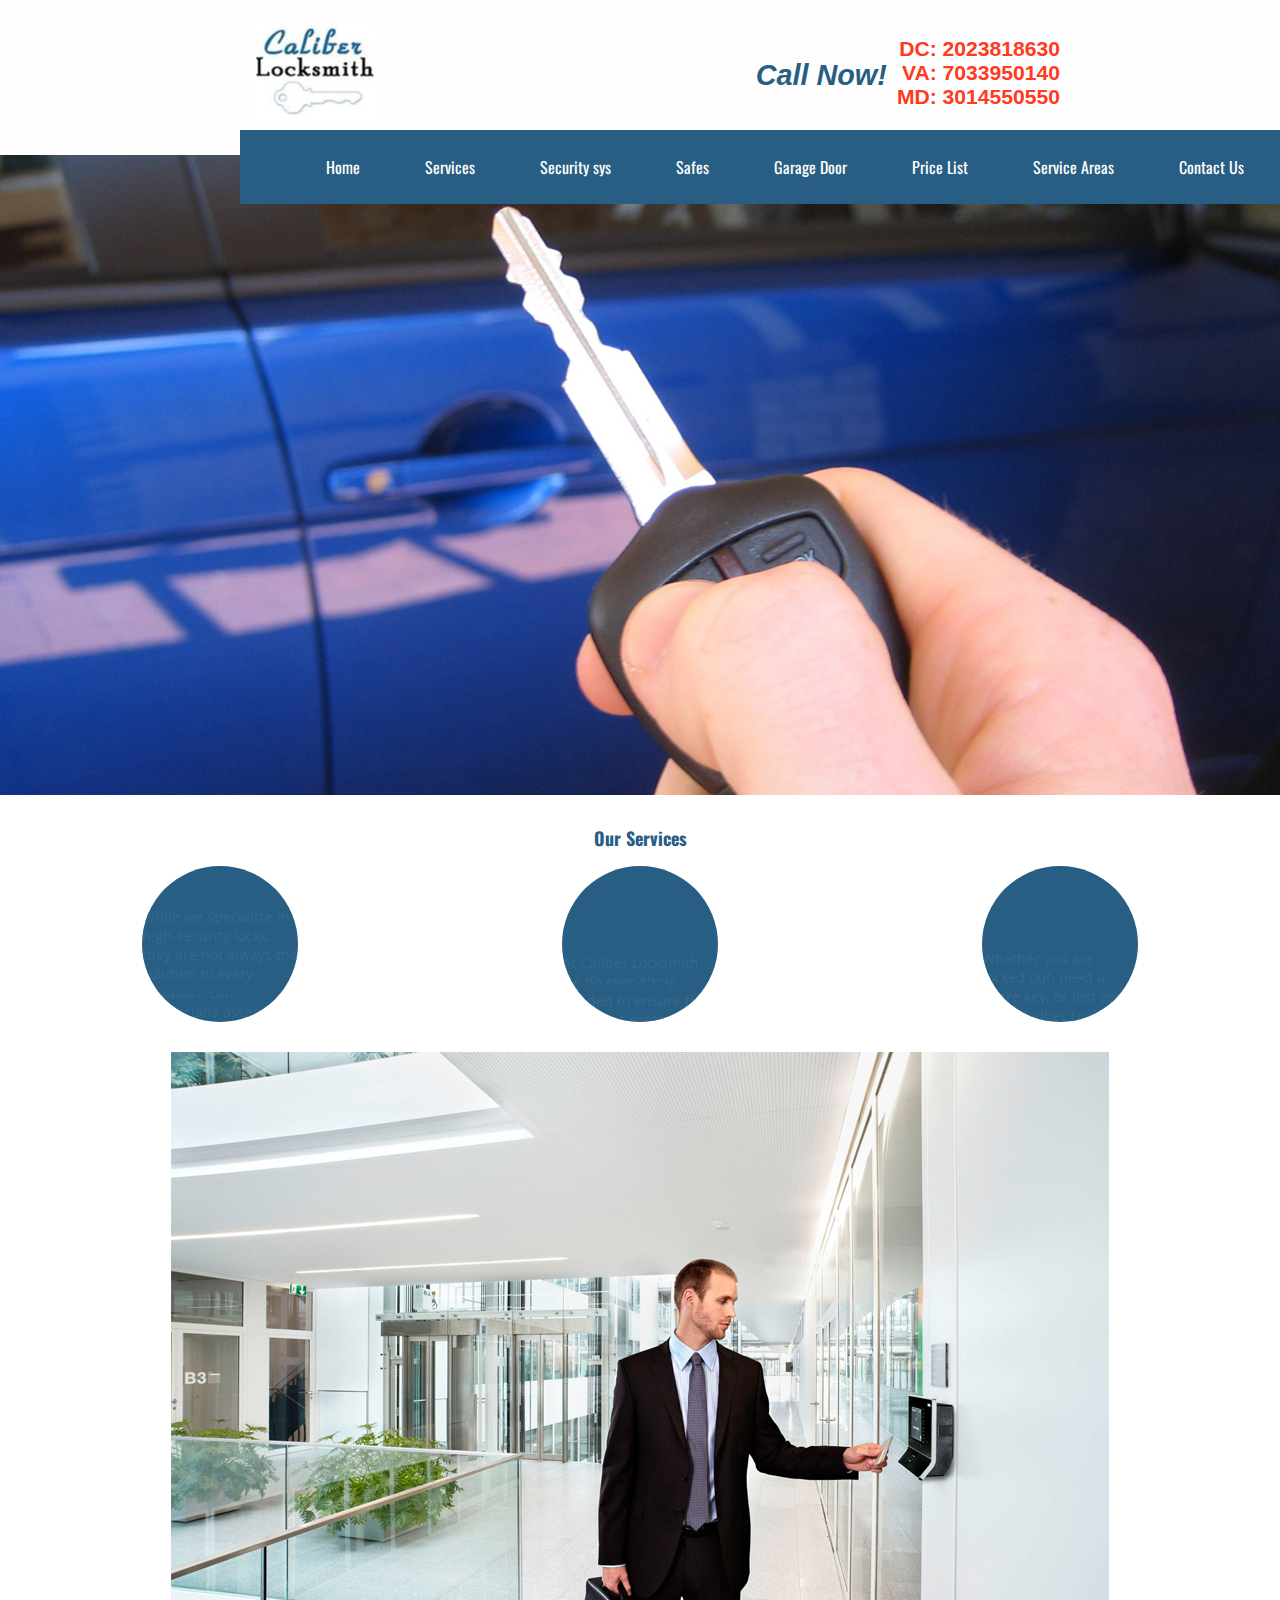
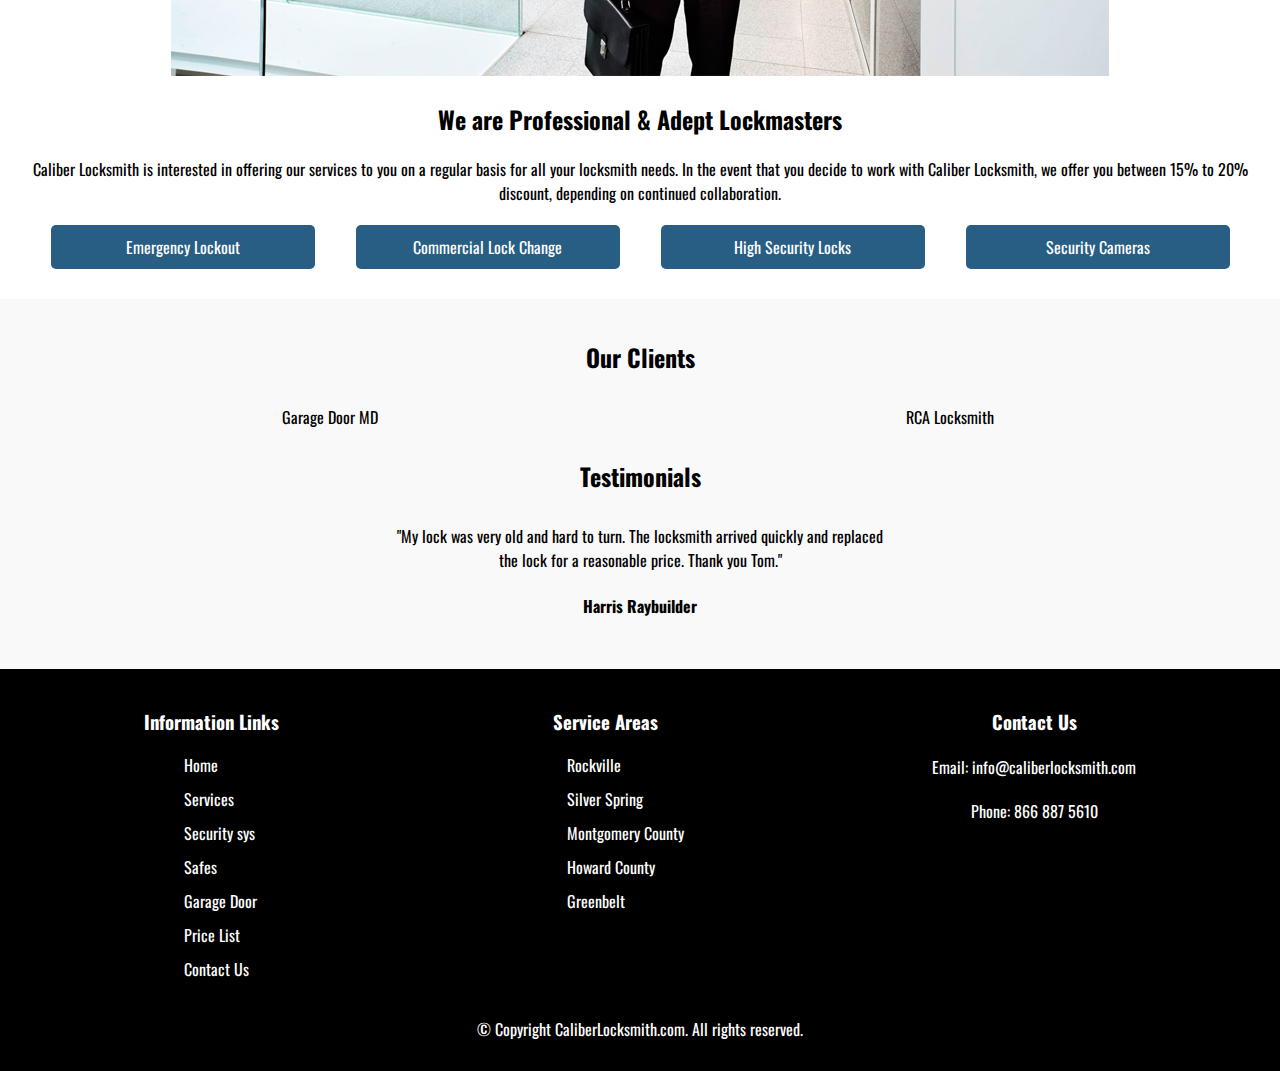
==== web.html @ e46e198a "New css" ====
<!DOCTYPE html>
<html lang="en">
<head>
    <meta charset="UTF-8">
    <meta name="viewport" content="width=device-width, initial-scale=1.0">
    <title>Caliber Locksmith</title>
    <link rel="preconnect" href="https://fonts.googleapis.com">
<link rel="preconnect" href="https://fonts.gstatic.com" crossorigin>
<link href="https://fonts.googleapis.com/css2?family=Oswald:wght@200..700&display=swap" rel="stylesheet">
<link rel="preconnect" href="https://fonts.googleapis.com">
<link rel="preconnect" href="https://fonts.gstatic.com" crossorigin>
<link href="https://fonts.googleapis.com/css2?family=Open+Sans:ital,wght@0,300..800;1,300..800&display=swap" rel="stylesheet">
    <link rel="stylesheet" href="style.css">
</head>
<body>

    <!-- Navigation Bar -->
    <header>
        <div class="navbar">
            <div class="logo">
                 <img src="/images/logo.jpg" alt="logo">
            </div>
            <div class="menu">
                <ul>
                    <li><a href="#">Home</a></li>
                    <li><a href="#">Services</a></li>
                    <li><a href="#">Security sys</a></li>
                    <li><a href="#">Safes</a></li>
                    <li><a href="#">Garage Door</a></li>
                    <li><a href="#">Price List</a></li>
                    <li><a href="#">Service Areas</a></li>
                    <li><a href="#">Contact Us</a></li>
                </ul>
            </div>
            <div class="call-now">
                <p >Call Now!</p>
                <p >DC: 2023818630 <br> VA: 7033950140 <br> MD: 3014550550</p>
            </div>
        </div>
    </header>

    <!-- Hero Section -->
    <section class="hero">
        <img src="/images/car.jpg" alt="Car Key Image">
    </section>

    <!-- Services Section -->
    <section class="services">
        <h2 >Our Services</h2>
        <div class="service-cards">
            <div class="service-card">
                <img src="/images/Untitled-1.png" alt="commercial">
                <h2>Commercial Service</h2>
                <p>While we specialize in high-security locks, they are not always the solution to every situation. Our technicians assess and decide on qualified recombination of cylinders, combination locks, and access control systems for optimal security.</p>
            </div>
            <div class="service-card">
                <img src="/images/Untitled-2.png" alt="resident">
                <h2>Residential Service</h2>
<p>At Caliber Locksmith, we do everything needed to ensure the quality of protection you and your family receive is of the highest caliber.</p>
            </div>
            <div class="service-card">
               <img src="/images/Untitled-3.png" alt="automotive">
                <h2>Automotive Service</h2>
               
                <p>Whether you are locked out, need a spare key, or lost your keys, Caliber Locksmith provides quick emergency services 24/7.</p>
            </div>
        </div>
    </section>

    <!-- Professional Locksmith Section -->
    <section class="locksmith-info">
        <img src="/images/lock.jpg" alt="shit_03">
        <h2>We are Professional & Adept Lockmasters</h2>
        <p>Caliber Locksmith is interested in offering our services to you on a regular basis for all your locksmith needs. In the event that you decide to work with Caliber Locksmith, we offer you between 15% to 20% discount, depending on continued collaboration.</p>
        <div class="locksmith-services">
            <div class="locksmith-service">Emergency Lockout</div>
            <div class="locksmith-service">Commercial Lock Change</div>
            <div class="locksmith-service">High Security Locks</div>
            <div class="locksmith-service">Security Cameras</div>
        </div>
    </section>

    <!-- Clients and Testimonials -->
    <section class="clients-testimonials">
        <h2>Our Clients</h2>
        <div class="clients">
            <div class="client">Garage Door MD</div>
            <div class="client">RCA Locksmith</div>
        </div>
        <h2>Testimonials</h2>
        <div class="testimonials">
            <div class="testimonial">
                <p>"My lock was very old and hard to turn. The locksmith arrived quickly and replaced the lock for a reasonable price. Thank you Tom."</p>
                <h4>Harris Raybuilder</h4>
            </div>
        </div>
    </section>

    <!-- Footer -->
    <footer>
        <div class="footer-content">
            <div class="info-links">
                <h3>Information Links</h3>
                <ul>
                    <li><a href="#">Home</a></li>
                    <li><a href="#">Services</a></li>
                    <li><a href="#">Security sys</a></li>
                    <li><a href="#">Safes</a></li>
                    <li><a href="#">Garage Door</a></li>
                    <li><a href="#">Price List</a></li>
                    <li><a href="#">Contact Us</a></li>
                </ul>
            </div>
            <div class="service-areas">
                <h3>Service Areas</h3>
                <ul>
                    <li>Rockville</li>
                    <li>Silver Spring</li>
                    <li>Montgomery County</li>
                    <li>Howard County</li>
                    <li>Greenbelt</li>
                </ul>
            </div>
            <div class="contact-info">
                <h3>Contact Us</h3>
                <p>Email: info@caliberlocksmith.com</p>
                <p>Phone: 866 887 5610</p>
            </div>
        </div>
        <p>&copy; Copyright CaliberLocksmith.com. All rights reserved.</p>
    </footer>

</body>
</html>
---- style.css ----
/* General Styles */
body {
      font-family: "Oswald", sans-serif;
      font-optical-sizing: auto;
      font-weight: weight;
      font-style: normal;
     margin: 0;
    padding: 0;
    box-sizing: border-box;
}

h2, h3 {
    text-align: center;
}

a {
    text-decoration: none;
    color: inherit;
}

p {
    text-align: center;
    margin: 0 0 10px;
}

/* Navigation Bar */
.navbar {
    background-color:#fffefe;
    display: flex;
    justify-content: space-between;
    align-items: center;
    color: white;
    height: 155px;
}
.menu{
    background-color: #285e83;
display: flex;
    position:absolute;
    top: 130px;
    width: 1050px;
    height: 74px;
    left: 240px;
 justify-content: center;
    align-items: center;
    color: white;
    font-size: medium;
}

.caliber{
    color: #285e83;
    font-style:oblique;
    margin-left: 280px;
}
.locksmith{
    color: #000;
    margin-left: 285px;
}
.navbarkey{
    height: 70px;
    width: 70px;
    margin-left: 280px;
}

.logo{
    margin-left: 250px;
    margin-bottom: 10px;
}
/* Call Now Section */
.call-now {
    display: flex;
    align-items: center;
    text-align: right;
    gap: 10px;
    margin-right: 220px;
    font-weight: bold;
    font-size: 1.2em;
    color: #ff3a1e; /* Bold red color for emphasis */
    font-family: 'Roboto', sans-serif;
}

.call-now p:first-child {
    font-size: 1.5em; /* Slightly larger for "Call Now!" text */
    color: #285e83; /* Black for the "Call Now!" text */
    margin-bottom: 5px;
    font-style: italic;
}

.call-now p:nth-child(2) {
    font-size: 1.1em; /* Phone numbers slightly smaller */
}

.navbar .logo h2 {
    margin: 0;
}

.navbar .menu ul {
    list-style: none;
    display: flex;
    gap: 15px;
}

.navbar .menu ul li {
    padding: 10px 25px;
}

.navbar .call-now p {
    text-align: right;
}
/* Hero Section */
.hero img {
    width: 100%;
    height: 640px;
    object-fit: cover;
}

/* Services Section */
.services {
    padding: 10px;
    color: #285e83;
}
.services h2{
    font-size: large;

}

.service-cards {
    display: flex;
    justify-content: space-around;

   
    
}

.service-card {
    background-color: #285e83;
    border-radius: 50%; /* Ensures the card is a perfect circle */
    width: 156px;
    height: 156px;
    display: flex;
    flex-direction: column;
    align-items: center;
    justify-content: center;
    overflow: hidden;
    text-align: center;
    position: relative;
}
.service-card img {
    max-width: 60%;
    max-height: 60%;
    display: block;
    margin: auto;
}

.service-card h2 {
    font-size: 1em;
    color:#285e83;
    text-align: center;
    position: absolute;
    bottom: 10px;
    width: 100%;
}

.service-card p{
    text-align: left;
    font-size: medium;
    font-family: "Open Sans", sans-serif;
    color: #36698b;
    font-size: 14px;
    padding-top: 100px;
}


/* Professional Locksmith Section */
.locksmith-info {
    padding: 20px;
    text-align: center;
}

.locksmith-services {
    display: flex;
    justify-content: space-around;
    padding: 10px;
}

.locksmith-service {
    background-color: #285e83;
    color: white;
    padding: 10px;
    width: 20%;
    text-align: center;
    border-radius: 5px;
}

/* Clients and Testimonials Section */
.clients-testimonials {
    padding: 20px;
    background-color: #f9f9f9;
}

.clients, .testimonials {
    display: flex;
    justify-content: space-around;
    padding: 10px 0;
}

.client, .testimonial {
    width: 40%;
    text-align: center;
}

/* Footer */
footer {
    background-color:black;
    color: white;
    padding: 20px;
}

.footer-content {
    display: flex;
    justify-content: space-around;
}

.footer-content ul {
    list-style: none;
}

.footer-content ul li {
    margin-bottom: 10px;
}

footer p {
    text-align: center;
    margin-top: 20px;
}
border{
    background-color: #285e83;
}
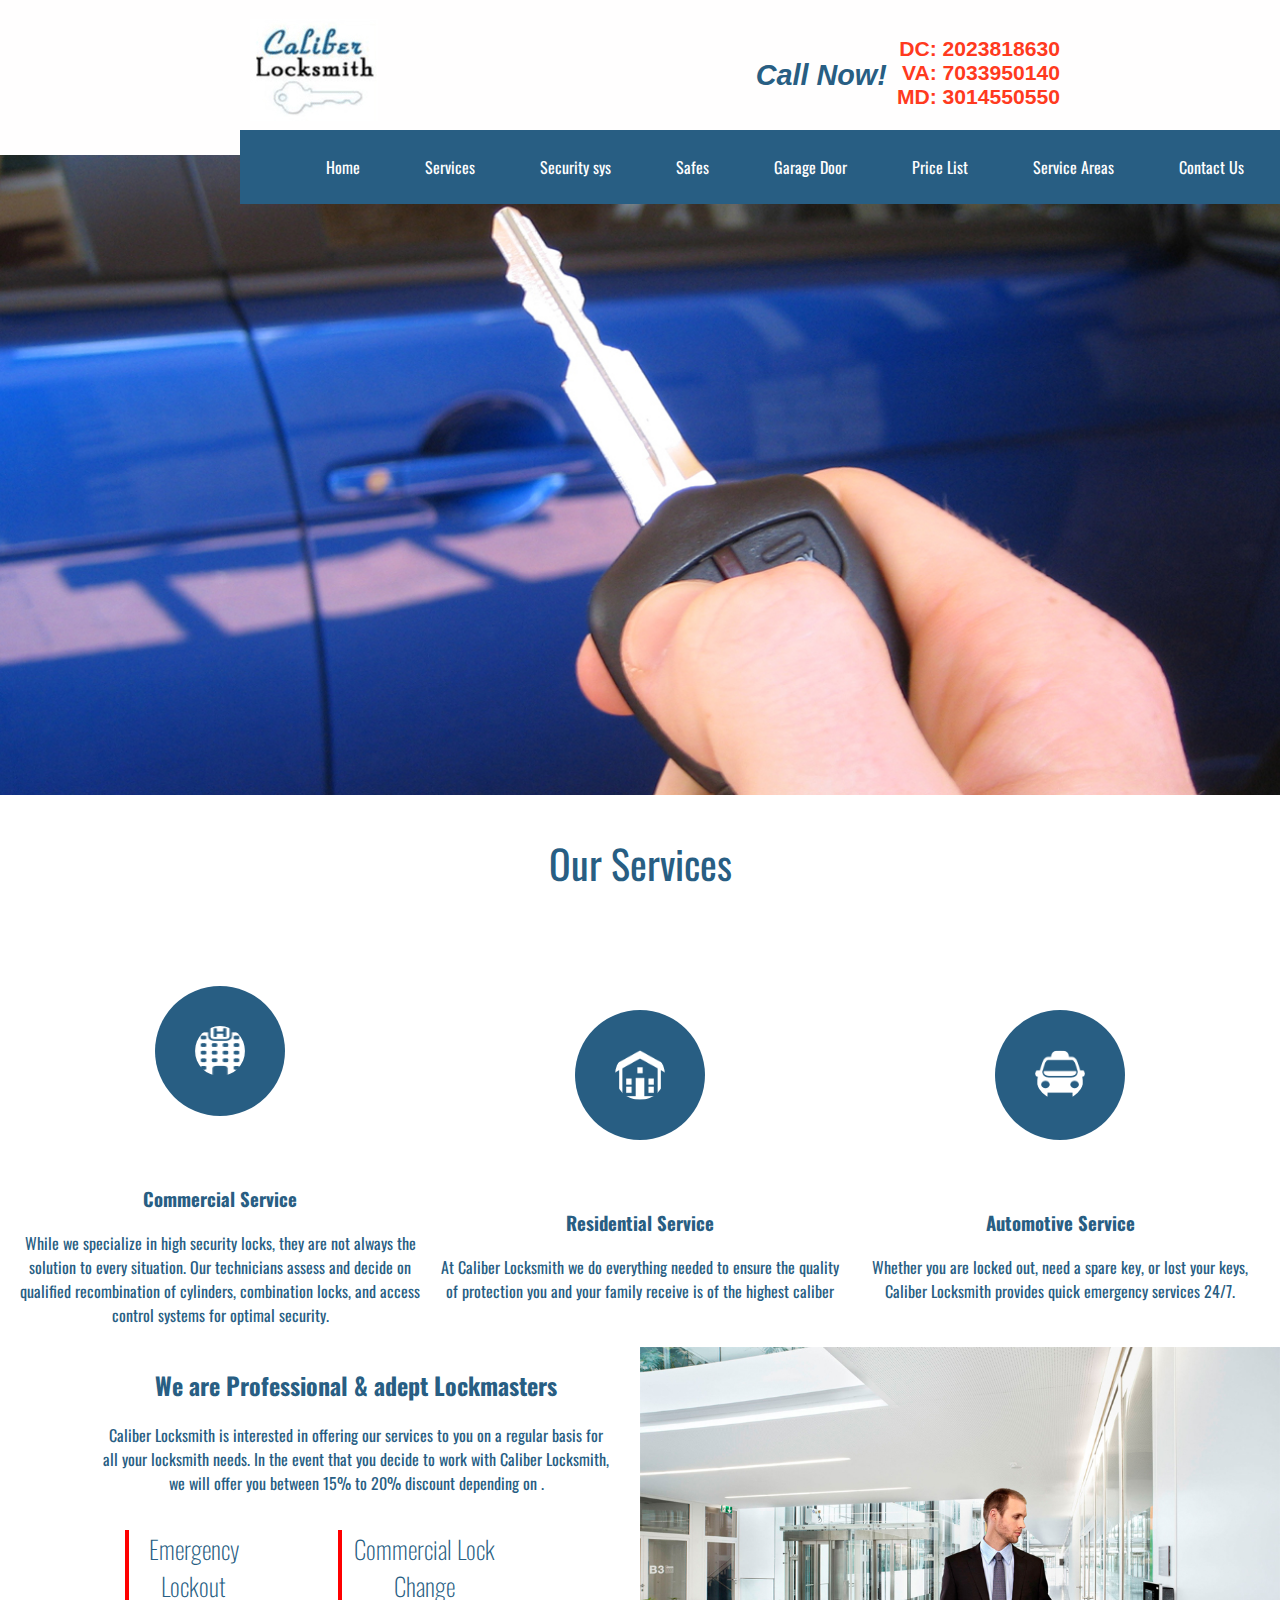
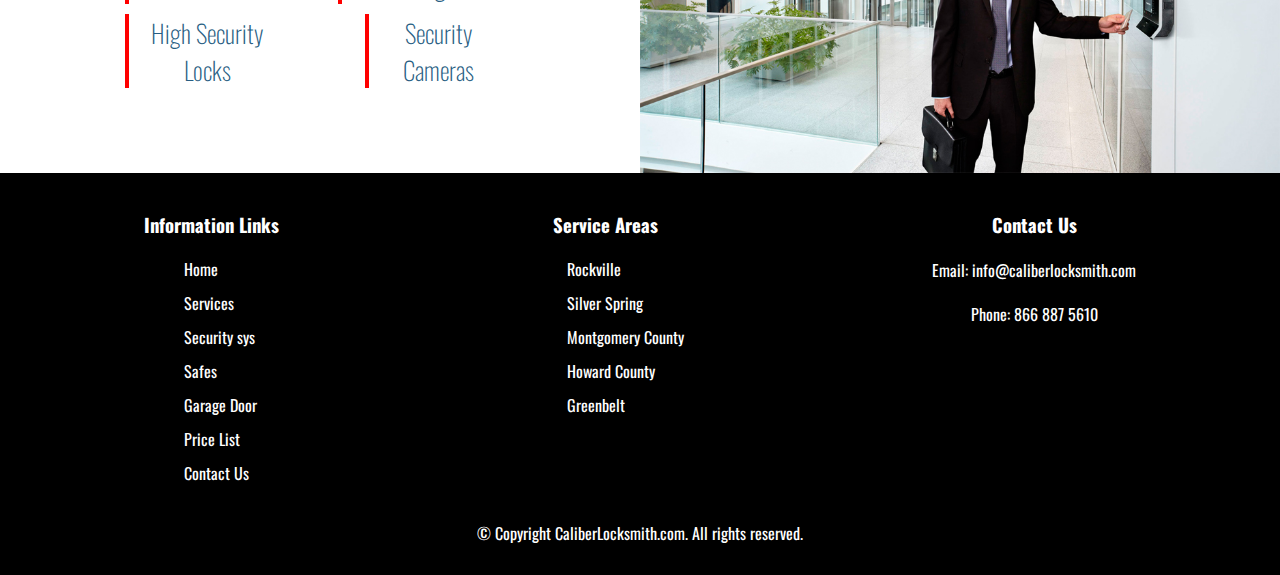
==== commit bb96a802: "Hammad update" ====
--- a/web.html
+++ b/web.html
@@ -1,24 +1,27 @@
 <!DOCTYPE html>
 <html lang="en">
+
 <head>
     <meta charset="UTF-8">
     <meta name="viewport" content="width=device-width, initial-scale=1.0">
     <title>Caliber Locksmith</title>
     <link rel="preconnect" href="https://fonts.googleapis.com">
-<link rel="preconnect" href="https://fonts.gstatic.com" crossorigin>
-<link href="https://fonts.googleapis.com/css2?family=Oswald:wght@200..700&display=swap" rel="stylesheet">
-<link rel="preconnect" href="https://fonts.googleapis.com">
-<link rel="preconnect" href="https://fonts.gstatic.com" crossorigin>
-<link href="https://fonts.googleapis.com/css2?family=Open+Sans:ital,wght@0,300..800;1,300..800&display=swap" rel="stylesheet">
+    <link rel="preconnect" href="https://fonts.gstatic.com" crossorigin>
+    <link href="https://fonts.googleapis.com/css2?family=Oswald:wght@200..700&display=swap" rel="stylesheet">
+    <link rel="preconnect" href="https://fonts.googleapis.com">
+    <link rel="preconnect" href="https://fonts.gstatic.com" crossorigin>
+    <link href="https://fonts.googleapis.com/css2?family=Open+Sans:ital,wght@0,300..800;1,300..800&display=swap"
+        rel="stylesheet">
     <link rel="stylesheet" href="style.css">
 </head>
+
 <body>
 
     <!-- Navigation Bar -->
     <header>
         <div class="navbar">
             <div class="logo">
-                 <img src="/images/logo.jpg" alt="logo">
+                <img src="/images/logo.jpg" alt="logo">
             </div>
             <div class="menu">
                 <ul>
@@ -33,8 +36,8 @@
                 </ul>
             </div>
             <div class="call-now">
-                <p >Call Now!</p>
-                <p >DC: 2023818630 <br> VA: 7033950140 <br> MD: 3014550550</p>
+                <p>Call Now!</p>
+                <p>DC: 2023818630 <br> VA: 7033950140 <br> MD: 3014550550</p>
             </div>
         </div>
     </header>
@@ -45,55 +48,59 @@
     </section>
 
     <!-- Services Section -->
+    <h2 class="service-heading">Our Services</h2>
     <section class="services">
-        <h2 >Our Services</h2>
-        <div class="service-cards">
-            <div class="service-card">
-                <img src="/images/Untitled-1.png" alt="commercial">
-                <h2>Commercial Service</h2>
-                <p>While we specialize in high-security locks, they are not always the solution to every situation. Our technicians assess and decide on qualified recombination of cylinders, combination locks, and access control systems for optimal security.</p>
-            </div>
-            <div class="service-card">
-                <img src="/images/Untitled-2.png" alt="resident">
-                <h2>Residential Service</h2>
-<p>At Caliber Locksmith, we do everything needed to ensure the quality of protection you and your family receive is of the highest caliber.</p>
-            </div>
-            <div class="service-card">
-               <img src="/images/Untitled-3.png" alt="automotive">
-                <h2>Automotive Service</h2>
-               
-                <p>Whether you are locked out, need a spare key, or lost your keys, Caliber Locksmith provides quick emergency services 24/7.</p>
-            </div>
+
+        <div class="ist">
+            <img class="service-image" src="images/Untitled-1.png" alt="">
+            <h3 class="serv">Commercial Service</h3>
+            <p class="service-text"> While we specialize in high security locks, they are not always the solution to
+                every situation.
+                Our technicians assess and decide on qualified recombination of cylinders, combination locks, and access
+                control systems
+                for optimal security.</p>
         </div>
+        <div class="second">
+            <img class="service-image" src="images/Untitled-2.png" alt="">
+            <h3 class="serv">Residential Service</h3>
+            <p class="service-text">At Caliber Locksmith we do everything needed to ensure the quality of protection you
+                and your family receive is of the highest caliber</p>
+        </div>
+        <div class="third">
+            <img class="service-image" src="images/Untitled-3.png" alt="">
+            <h3 class="serv">Automotive Service</h3>
+            <p class="service-text">Whether you are locked out, need a spare key, or lost your keys, Caliber Locksmith
+                provides quick emergency services 24/7.</p>
+        </div>
+
+
+
+
+
     </section>
 
     <!-- Professional Locksmith Section -->
     <section class="locksmith-info">
-        <img src="/images/lock.jpg" alt="shit_03">
-        <h2>We are Professional & Adept Lockmasters</h2>
-        <p>Caliber Locksmith is interested in offering our services to you on a regular basis for all your locksmith needs. In the event that you decide to work with Caliber Locksmith, we offer you between 15% to 20% discount, depending on continued collaboration.</p>
-        <div class="locksmith-services">
-            <div class="locksmith-service">Emergency Lockout</div>
-            <div class="locksmith-service">Commercial Lock Change</div>
-            <div class="locksmith-service">High Security Locks</div>
-            <div class="locksmith-service">Security Cameras</div>
-        </div>
-    </section>
-
-    <!-- Clients and Testimonials -->
-    <section class="clients-testimonials">
-        <h2>Our Clients</h2>
-        <div class="clients">
-            <div class="client">Garage Door MD</div>
-            <div class="client">RCA Locksmith</div>
-        </div>
-        <h2>Testimonials</h2>
-        <div class="testimonials">
-            <div class="testimonial">
-                <p>"My lock was very old and hard to turn. The locksmith arrived quickly and replaced the lock for a reasonable price. Thank you Tom."</p>
-                <h4>Harris Raybuilder</h4>
+        <div class="locksmith-div">
+            <h2 class="lock-text">We are Professional & adept Lockmasters</h2>
+            <p class="lock-para">Caliber Locksmith is interested in offering our
+                 services to you on a regular basis for all your locksmith needs.
+                  In the event that you decide to work with Caliber Locksmith, we
+                   will offer you between 15% to 20% discount depending on 
+                    .</p>
+            <div class="lock-flex">
+                <div class="ec">
+                    <p class="emergency">Emergency Lockout</p>
+                    <p class="emergency">Commercial Lock Change</p>
+                </div>
+                <div class="hs">
+                    <p class="cameras">High Security Locks</p>
+                    <p class="cameras">Security Cameras</p>
+                </div>
             </div>
         </div>
+        <img src="images/lock.jpg" alt="" class="lock-image">
+
     </section>
 
     <!-- Footer -->
@@ -131,4 +138,5 @@
     </footer>
 
 </body>
-</html>
+
+</html>--- a/style.css
+++ b/style.css
@@ -117,7 +117,42 @@
 .services {
     padding: 10px;
     color: #285e83;
-}
+    display: flex;
+    justify-content: space-around;
+    align-items: center;
+  
+  /* padding: ; *alignment */
+  
+}
+.service-heading{
+    color: #285e83;
+    font-size: 40px;
+    font-weight: 400;
+    
+}
+.service-image{
+    background-color: #285e83;
+    width: 50px;
+    height:50px;
+    padding: 40px;
+    border-radius: 50%; 
+    margin: 50px;
+    
+ 
+}
+
+.ist,.second,.third{
+    display: flex;
+    flex-direction: column;
+    justify-content: center;
+    align-items: center;
+    width: 400px;
+    
+ 
+}
+
+
+
 .services h2{
     font-size: large;
 
@@ -172,24 +207,52 @@
 
 /* Professional Locksmith Section */
 .locksmith-info {
-    padding: 20px;
-    text-align: center;
-}
-
-.locksmith-services {
-    display: flex;
-    justify-content: space-around;
-    padding: 10px;
-}
-
-.locksmith-service {
-    background-color: #285e83;
-    color: white;
-    padding: 10px;
-    width: 20%;
-    text-align: center;
-    border-radius: 5px;
-}
+   display: flex;
+   justify-content: space-between;
+   
+   align-items: start;
+}
+.locksmith-div{
+    width: 40%;
+    display: flex;
+    flex-direction: column;
+    justify-content: space-evenly;
+    align-items: center;
+    
+    margin-left:100px;
+    color: #285e83;
+}
+.lock-para{
+    justify-self: start ; 
+}
+.ec,.hs{
+    display: flex;
+    justify-content: space-evenly;
+    align-items:start;
+   
+}
+.lock-flex{
+    display: flex;
+    flex-direction: column;
+    justify-content: space-around;
+   
+    padding: 25px;
+}
+.lock-image
+{
+    width: 50%;
+}
+.emergency ,.cameras{
+       font-size: 25px;
+       
+       font-weight: 200;
+      padding-left: 5px;
+    padding-right: 85px;
+    border-left: red 4px solid;
+    
+}
+
+
 
 /* Clients and Testimonials Section */
 .clients-testimonials {
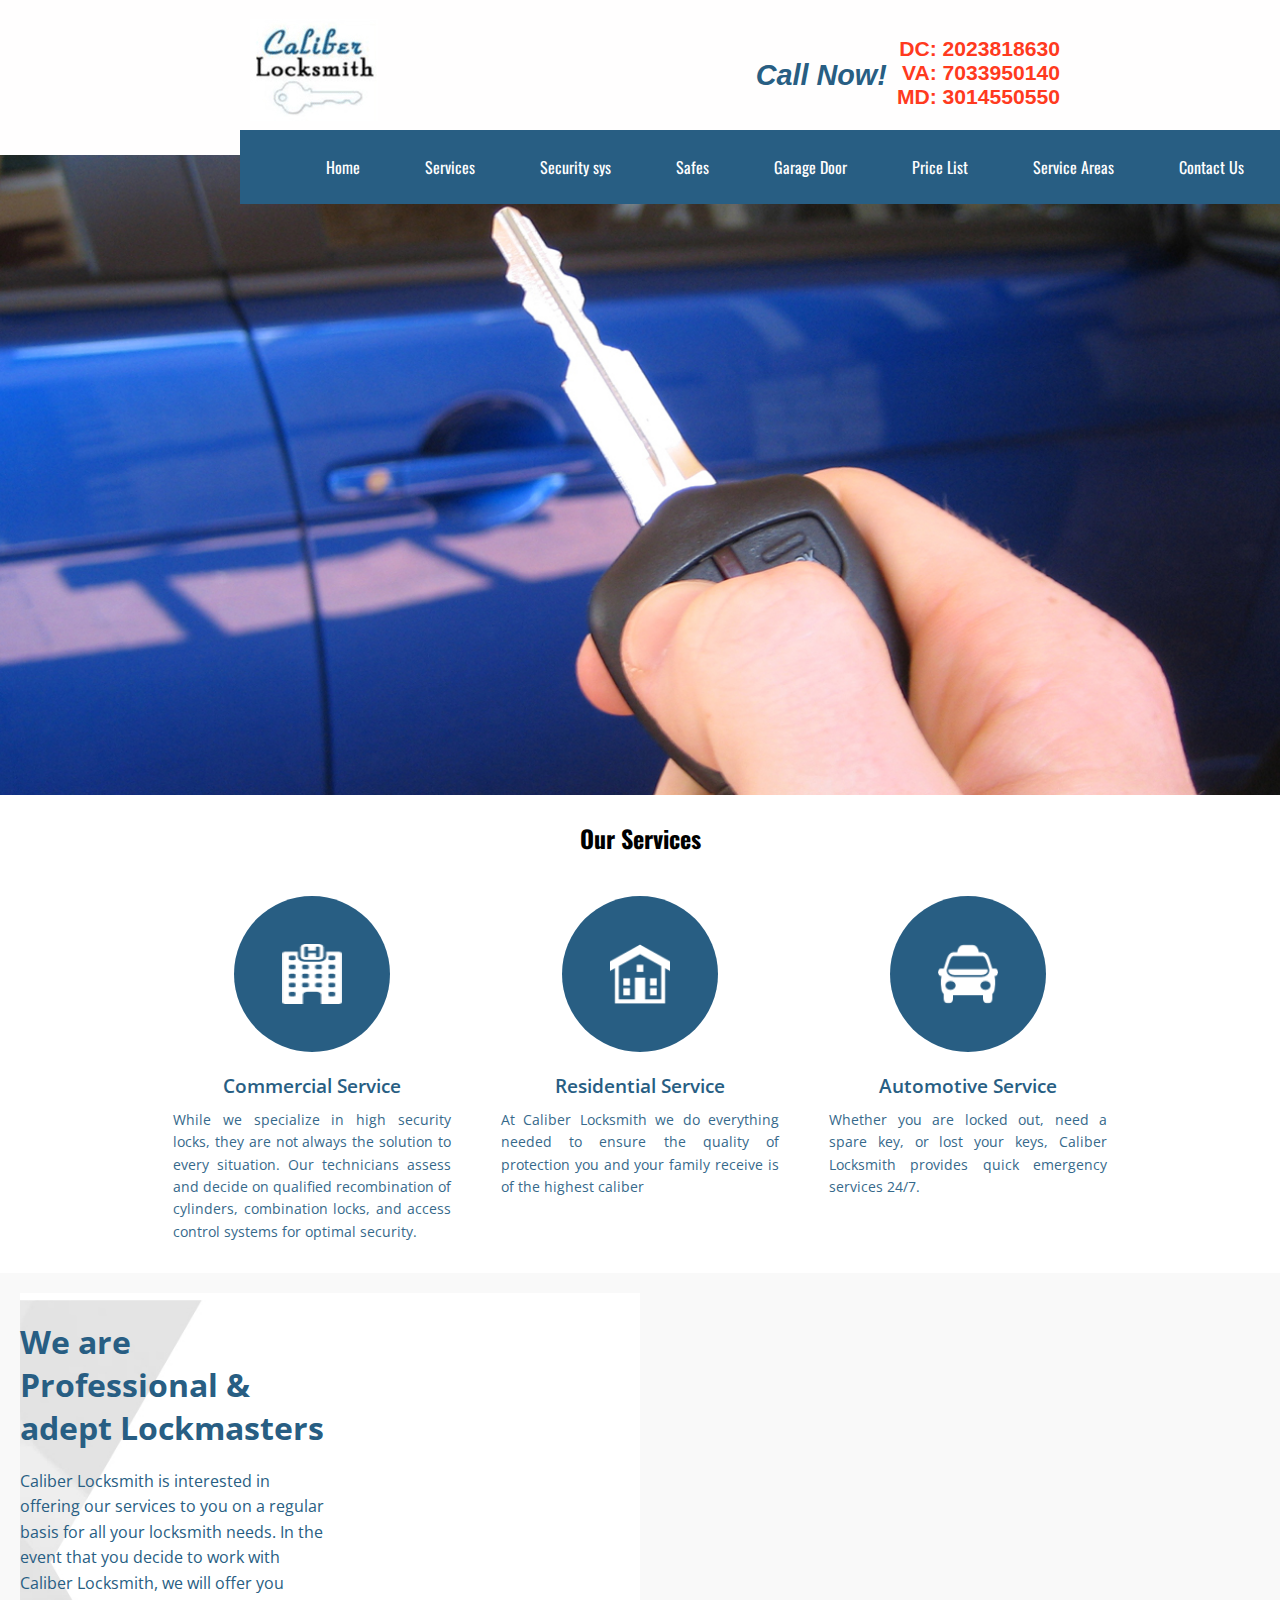
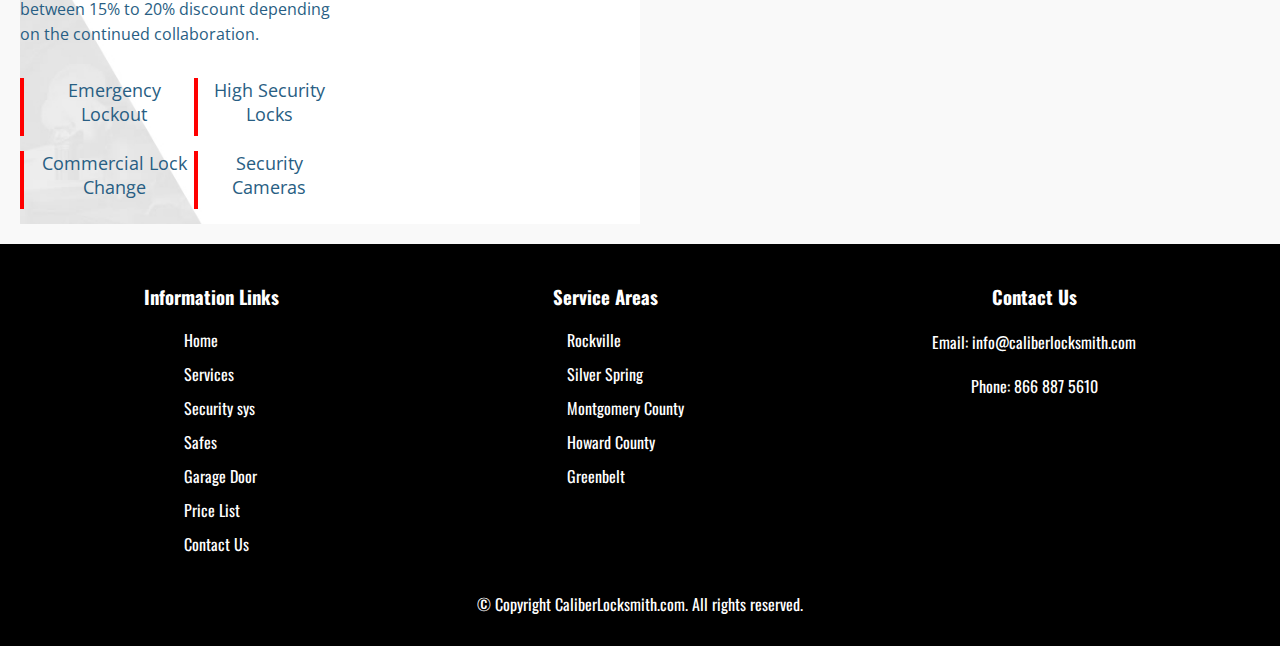
==== commit eac2879d: "Changing before locksmith" ====
--- a/web.html
+++ b/web.html
@@ -49,59 +49,67 @@
 
     <!-- Services Section -->
     <h2 class="service-heading">Our Services</h2>
-    <section class="services">
-
-        <div class="ist">
-            <img class="service-image" src="images/Untitled-1.png" alt="">
-            <h3 class="serv">Commercial Service</h3>
-            <p class="service-text"> While we specialize in high security locks, they are not always the solution to
+   <div class="service-all">
+    <div class="commercial">
+        <div class="img-holder">
+            <img src="/images/Untitled-1.png" alt="Untitled-1">  
+        </div>
+        <div class="txt-holder">
+            <h3>Commercial Service</h3>
+            <p> While we specialize in high security locks, they are not always the solution to
                 every situation.
                 Our technicians assess and decide on qualified recombination of cylinders, combination locks, and access
                 control systems
                 for optimal security.</p>
         </div>
-        <div class="second">
-            <img class="service-image" src="images/Untitled-2.png" alt="">
-            <h3 class="serv">Residential Service</h3>
-            <p class="service-text">At Caliber Locksmith we do everything needed to ensure the quality of protection you
+    </div>
+    <div class="commercial">
+        <div class="img-holder">
+            <img src="/images/Untitled-2.png" alt="Untitled-2">
+        </div>
+        <div class="txt-holder">
+            <h3>Residential Service</h3>
+            <p >At Caliber Locksmith we do everything needed to ensure the quality of protection you
                 and your family receive is of the highest caliber</p>
         </div>
-        <div class="third">
-            <img class="service-image" src="images/Untitled-3.png" alt="">
-            <h3 class="serv">Automotive Service</h3>
-            <p class="service-text">Whether you are locked out, need a spare key, or lost your keys, Caliber Locksmith
+    </div>
+    <div class="commercial">
+        <div class="img-holder">
+            <img src="/images/Untitled-3.png" alt="Untitled-3">
+        </div>
+        <div class="txt-holder">
+            <h3>Automotive Service</h3>
+            <p >Whether you are locked out, need a spare key, or lost your keys, Caliber Locksmith
                 provides quick emergency services 24/7.</p>
         </div>
+    </div>
+   </div>
 
-
-
-
-
-    </section>
-
-    <!-- Professional Locksmith Section -->
-    <section class="locksmith-info">
-        <div class="locksmith-div">
-            <h2 class="lock-text">We are Professional & adept Lockmasters</h2>
-            <p class="lock-para">Caliber Locksmith is interested in offering our
-                 services to you on a regular basis for all your locksmith needs.
-                  In the event that you decide to work with Caliber Locksmith, we
-                   will offer you between 15% to 20% discount depending on 
-                    .</p>
-            <div class="lock-flex">
-                <div class="ec">
-                    <p class="emergency">Emergency Lockout</p>
-                    <p class="emergency">Commercial Lock Change</p>
-                </div>
-                <div class="hs">
-                    <p class="cameras">High Security Locks</p>
-                    <p class="cameras">Security Cameras</p>
-                </div>
+   <!-- Professional Locksmith Section -->
+<section class="locksmith-info">
+    <div class="lockpic">
+    <div class="locksmith-div">
+        <h2 class="lock-text">We are Professional & adept Lockmasters</h2>
+        <p class="lock-para">Caliber Locksmith is interested in offering our
+             services to you on a regular basis for all your locksmith needs.
+              In the event that you decide to work with Caliber Locksmith, we
+               will offer you between 15% to 20% discount depending on
+                the continued collaboration.</p>
+        <div class="lock-flex">
+            <div class="ec">
+                <p class="emergency">Emergency Lockout</p>
+                <p class="emergency">Commercial Lock Change</p>
+            </div>
+            <div class="hs">
+                <p class="cameras">High Security Locks</p>
+                <p class="cameras">Security Cameras</p>
             </div>
         </div>
-        <img src="images/lock.jpg" alt="" class="lock-image">
+    </div>
+</div>
+   
+</section>
 
-    </section>
 
     <!-- Footer -->
     <footer>
--- a/style.css
+++ b/style.css
@@ -113,143 +113,130 @@
     object-fit: cover;
 }
 
-/* Services Section */
-.services {
-    padding: 10px;
-    color: #285e83;
-    display: flex;
-    justify-content: space-around;
-    align-items: center;
-  
-  /* padding: ; *alignment */
-  
-}
-.service-heading{
-    color: #285e83;
-    font-size: 40px;
-    font-weight: 400;
-    
-}
-.service-image{
+/*Services*/
+.service-all {
+    display: flex;
+    justify-content: space-around;  /* Ensures the service sections are evenly spaced */
+    align-items: flex-start; /* Aligns items vertically to the top */
+    margin-left: 10%;
+    margin-right: 10%;
+    padding: 20px;
+}
+
+.commercial {
+    text-align: center;  /* Centers the heading and icon */
+    width: 300px;  /* Ensures each service section has a fixed width */
+}
+
+.img-holder {
     background-color: #285e83;
-    width: 50px;
-    height:50px;
-    padding: 40px;
-    border-radius: 50%; 
-    margin: 50px;
-    
- 
-}
-
-.ist,.second,.third{
-    display: flex;
-    flex-direction: column;
-    justify-content: center;
-    align-items: center;
-    width: 400px;
-    
- 
-}
-
-
-
-.services h2{
-    font-size: large;
-
-}
-
-.service-cards {
-    display: flex;
-    justify-content: space-around;
-
-   
-    
-}
-
-.service-card {
-    background-color: #285e83;
-    border-radius: 50%; /* Ensures the card is a perfect circle */
     width: 156px;
     height: 156px;
-    display: flex;
+    border-radius: 50%;  /* Makes the blue background round */
+    display: flex;
+    justify-content: center;
+    align-items: center;
+    margin: 0 auto 20px;  /* Centers the circle and adds space below it */
+}
+
+.img-holder img {
+    width: 60px;  /* Adjusts the size of the icon */
+    height: 60px;
+}
+
+.txt-holder {
+    max-width: 278px;  /* Limit the width of the text for a box-like appearance */
+    text-align: left;  /* Left-aligns the paragraph text */
+    margin: 0 auto;  /* Centers the text block */
+    color: #285e83;
     flex-direction: column;
-    align-items: center;
-    justify-content: center;
-    overflow: hidden;
-    text-align: center;
-    position: relative;
-}
-.service-card img {
-    max-width: 60%;
-    max-height: 60%;
-    display: block;
-    margin: auto;
-}
-
-.service-card h2 {
-    font-size: 1em;
-    color:#285e83;
-    text-align: center;
-    position: absolute;
-    bottom: 10px;
-    width: 100%;
-}
-
-.service-card p{
-    text-align: left;
-    font-size: medium;
-    font-family: "Open Sans", sans-serif;
+    font-family: 'Open Sans', sans-serif;
+}
+
+.txt-holder h3 {
+    font-size: 1.2em;
+    font-weight: 600;
+    margin-bottom: 10px;
+    text-align: center;  /* Centers the heading */
+}
+
+.txt-holder p {
+    font-size: 14px;
+    line-height: 1.6;
     color: #36698b;
-    font-size: 14px;
-    padding-top: 100px;
-}
-
+    text-align: justify;  /* Ensures the text fills the width, forming a "box-like" shape */
+}
 
 /* Professional Locksmith Section */
 .locksmith-info {
-   display: flex;
-   justify-content: space-between;
-   
-   align-items: start;
-}
-.locksmith-div{
-    width: 40%;
+    display: flex;
+    justify-content: space-between;
+    align-items: center;
+    background-color: #f9f9f9;
+    padding: 20px;
+    flex-wrap: wrap; /* Added this line to ensure the content wraps properly */
+}
+
+.locksmith-div {
+    width: 50%; /* Takes 50% of the width */
     display: flex;
     flex-direction: column;
-    justify-content: space-evenly;
-    align-items: center;
-    
-    margin-left:100px;
-    color: #285e83;
-}
-.lock-para{
-    justify-self: start ; 
-}
-.ec,.hs{
-    display: flex;
-    justify-content: space-evenly;
-    align-items:start;
-   
-}
-.lock-flex{
+    justify-content: flex-start;
+    align-items: flex-start;
+    font-family: 'Open Sans', sans-serif;
+    color: #285e83;
+    padding-right: 20px;
+}
+
+.lock-text {
+    font-size: 2em;
+    font-weight: 700;
+    margin-bottom: 20px;
+    color: #285e83;
+    text-align: left;
+}
+
+.lock-para {
+    font-size: 16px;
+    line-height: 1.6;
+    margin-bottom: 30px;
+    text-align: left;
+}
+
+.lock-flex {
+    display: flex;
+    justify-content: space-between;
+    width: 100%;
+}
+
+.lockpic {
+    width: 50%; /* Adjust the width to fit the flex container */
+    height: auto; /* Set height to auto to maintain aspect ratio */
+    background-image: url(/images/locksmith.jpg);
+    background-size: cover; /* Ensures the image scales properly */
+    background-repeat: no-repeat;
+}
+
+.ec, .hs {
     display: flex;
     flex-direction: column;
-    justify-content: space-around;
-   
-    padding: 25px;
-}
-.lock-image
-{
-    width: 50%;
-}
-.emergency ,.cameras{
-       font-size: 25px;
-       
-       font-weight: 200;
-      padding-left: 5px;
-    padding-right: 85px;
-    border-left: red 4px solid;
-    
+    justify-content: flex-start;
+}
+
+.emergency, .cameras {
+    font-size: 18px;
+    font-weight: 400;
+    color: #285e83;
+    padding-left: 10px;
+    margin-bottom: 15px;
+    border-left: 4px solid red;
+    padding-bottom: 10px;
+}
+
+.lock-image {
+    width: 100%; /* Image will scale with the container */
+    height: auto;
+    object-fit: cover;
 }
 
 
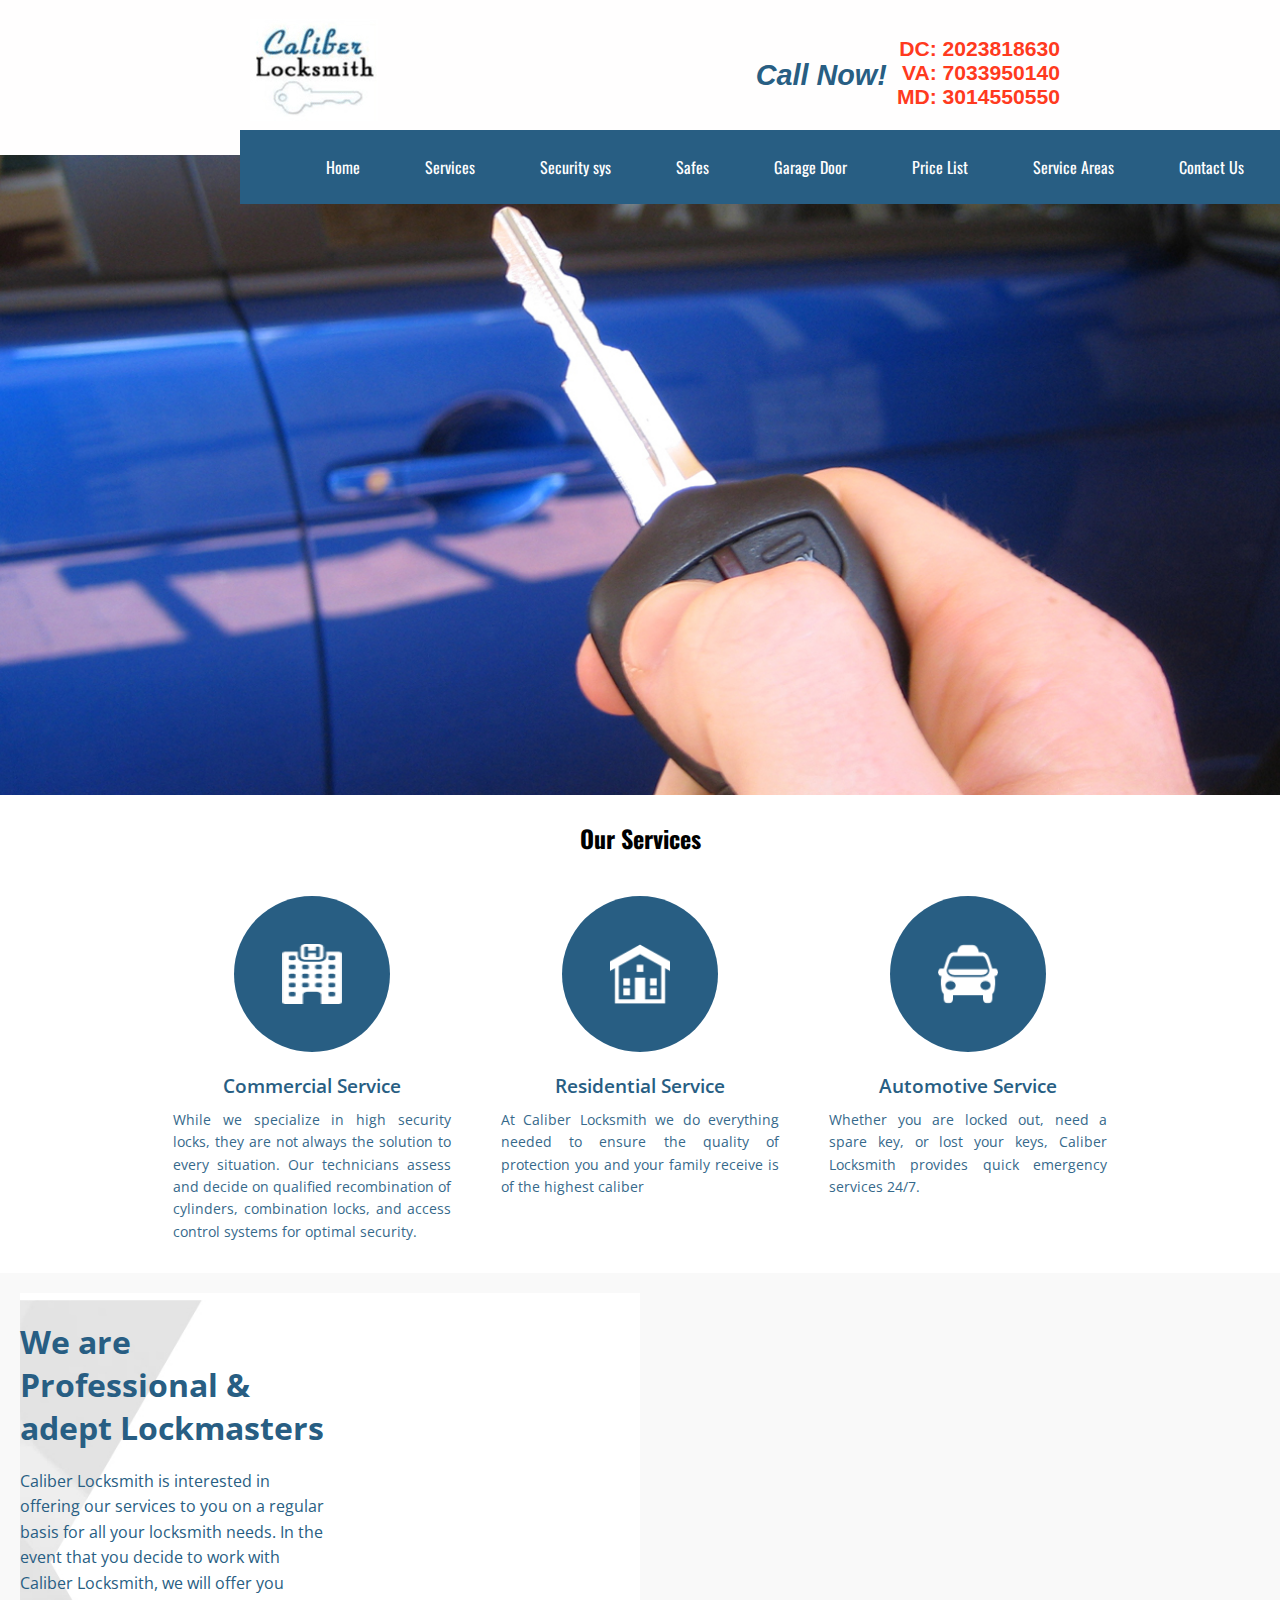
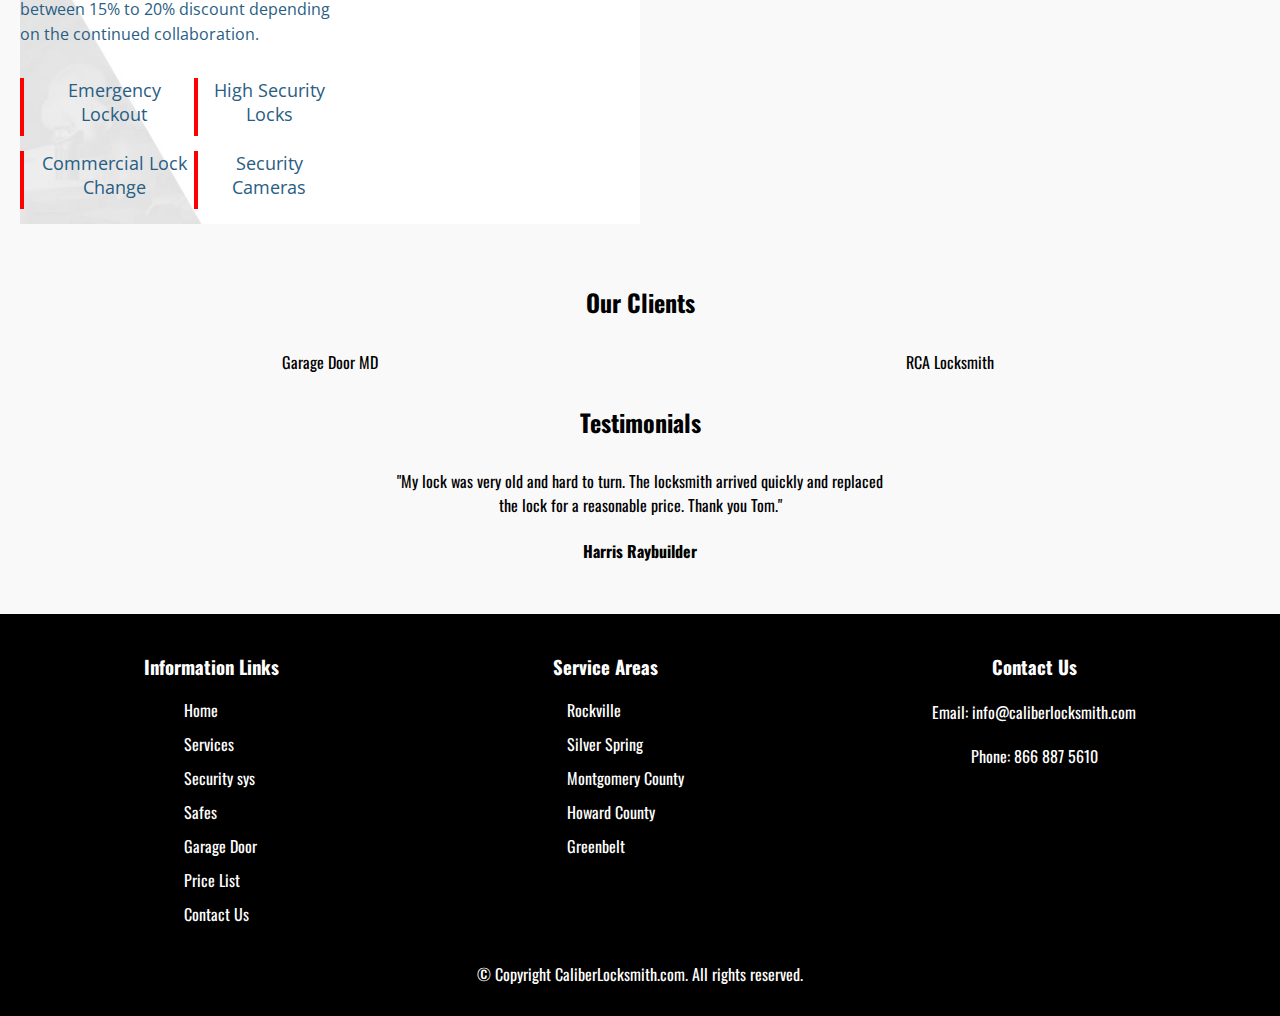
==== commit d8b45b32: "Htm Update" ====
--- a/web.html
+++ b/web.html
@@ -110,6 +110,20 @@
    
 </section>
 
+<section class="clients-testimonials">
+    <h2>Our Clients</h2>
+    <div class="clients">
+        <div class="client">Garage Door MD</div>
+        <div class="client">RCA Locksmith</div>
+    </div>
+    <h2>Testimonials</h2>
+    <div class="testimonials">
+        <div class="testimonial">
+            <p>"My lock was very old and hard to turn. The locksmith arrived quickly and replaced the lock for a reasonable price. Thank you Tom."</p>
+            <h4>Harris Raybuilder</h4>
+        </div>
+    </div>
+</section>
 
     <!-- Footer -->
     <footer>
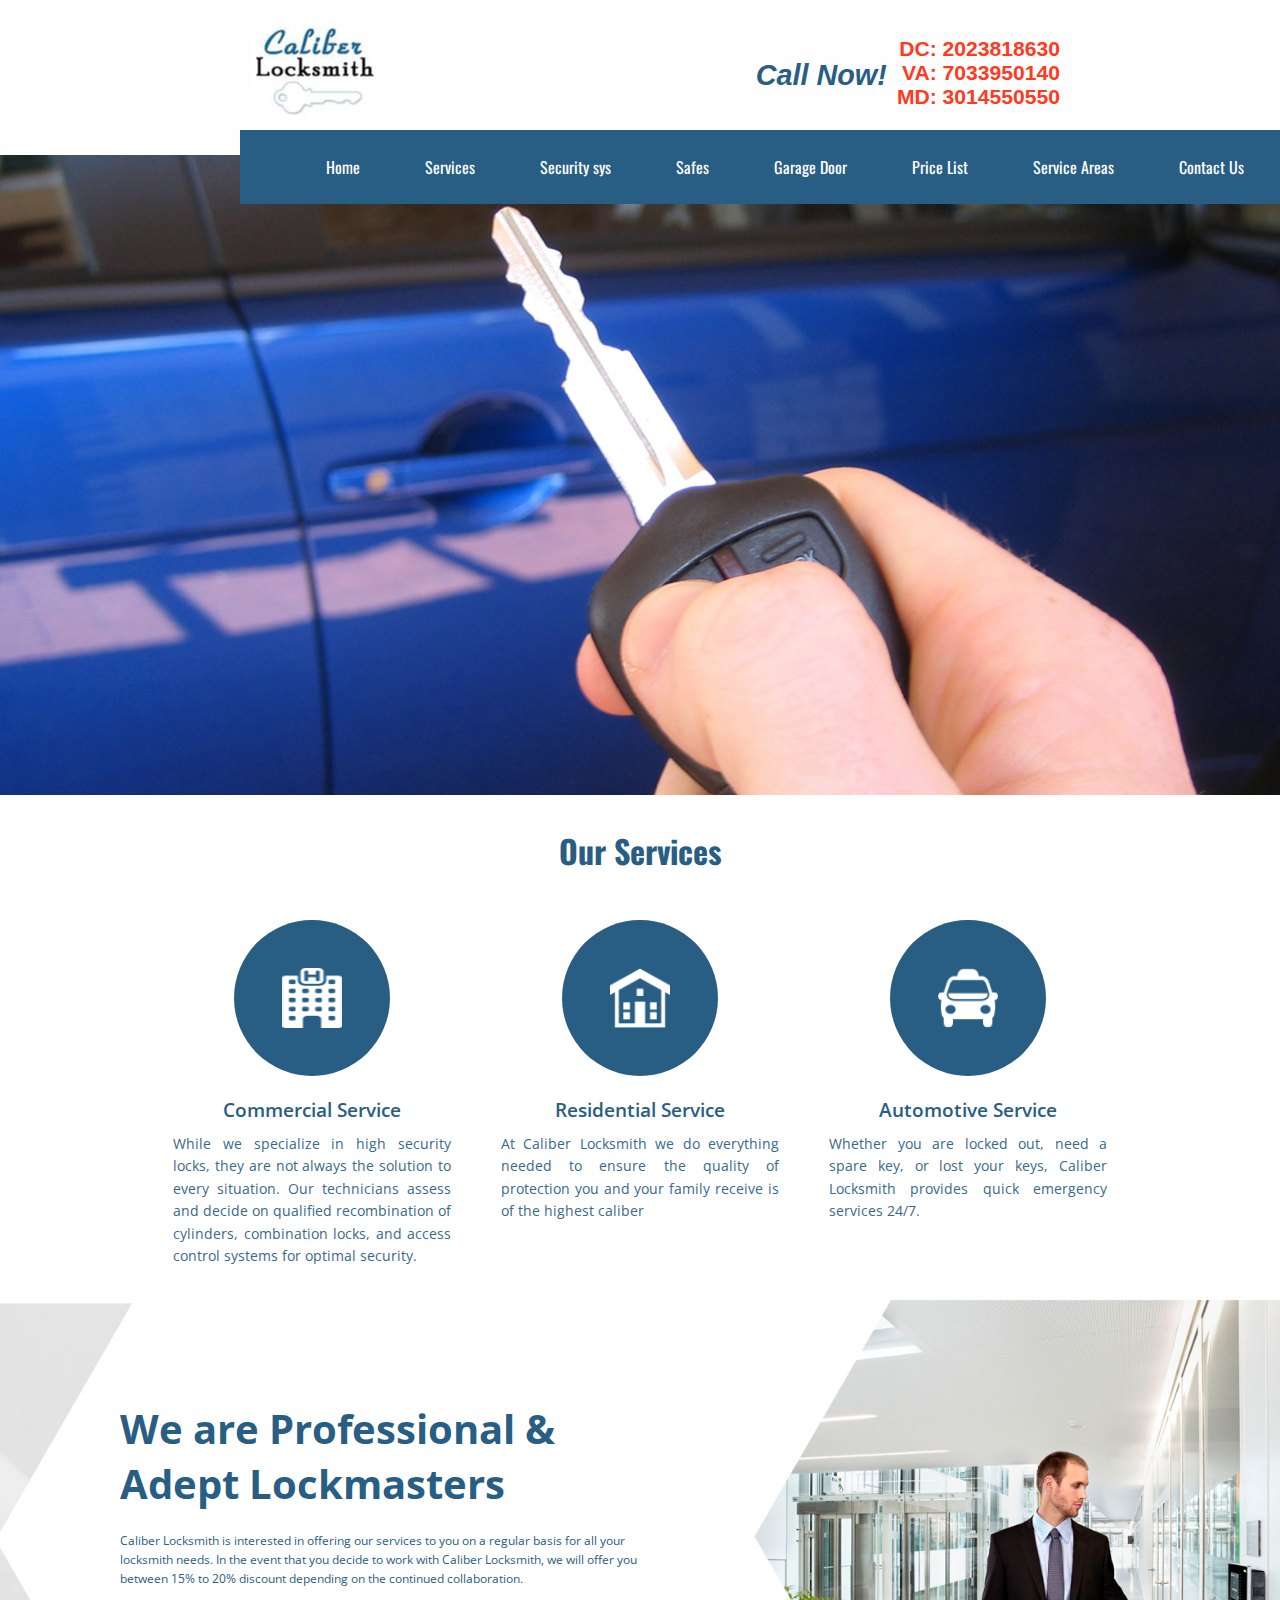
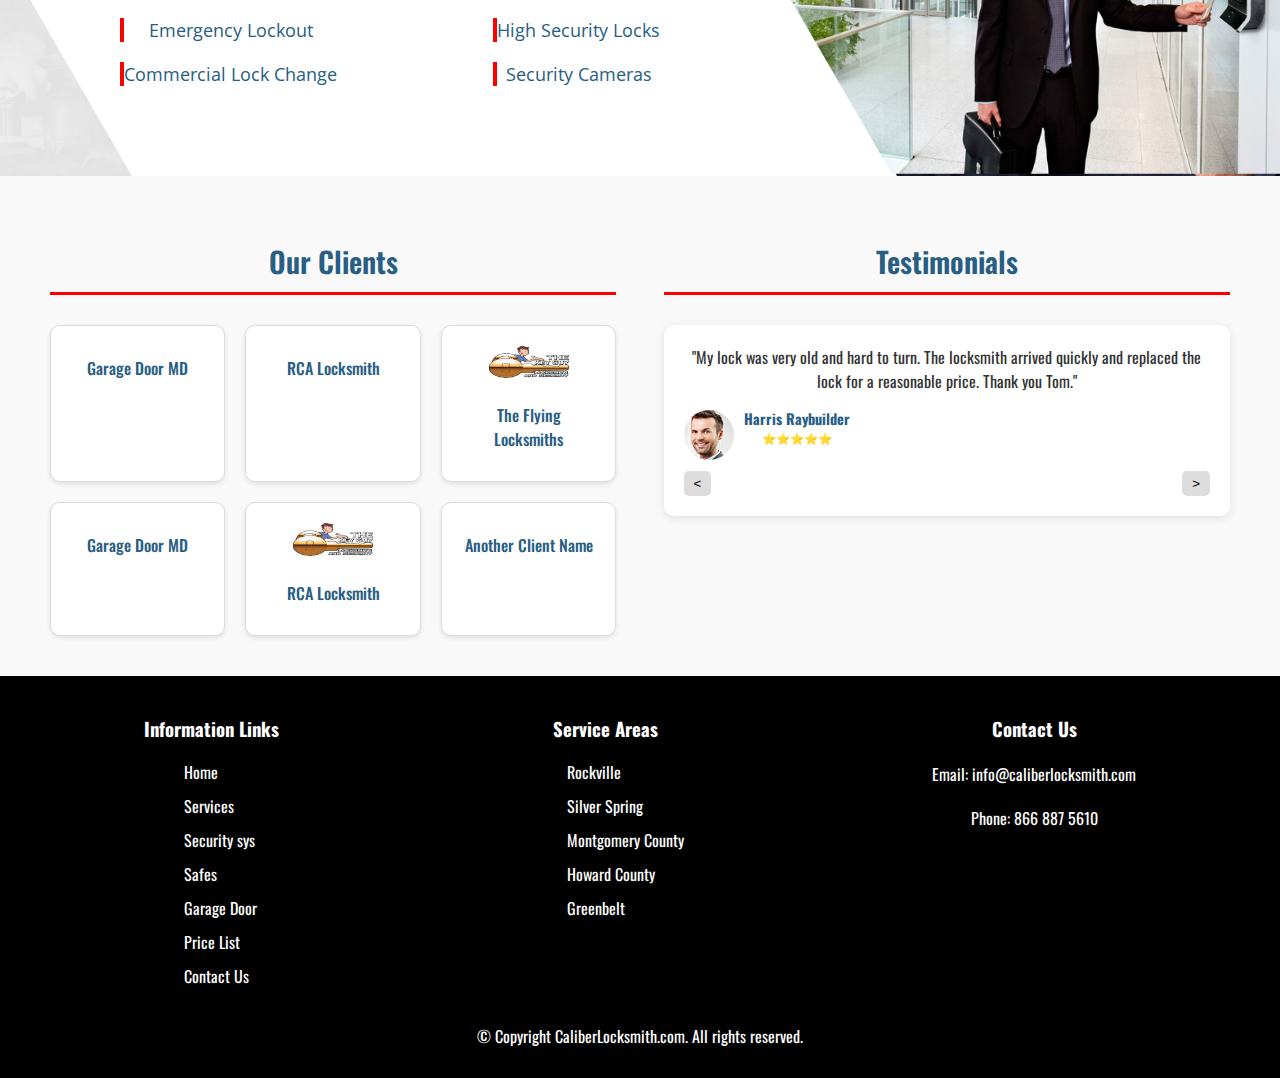
==== commit 8aba89f2: "COde updated" ====
--- a/web.html
+++ b/web.html
@@ -48,7 +48,7 @@
     </section>
 
     <!-- Services Section -->
-    <h2 class="service-heading">Our Services</h2>
+    <h2 class="serviceheading-main">Our Services</h2>
    <div class="service-all">
     <div class="commercial">
         <div class="img-holder">
@@ -85,45 +85,77 @@
     </div>
    </div>
 
-   <!-- Professional Locksmith Section -->
-<section class="locksmith-info">
-    <div class="lockpic">
-    <div class="locksmith-div">
-        <h2 class="lock-text">We are Professional & adept Lockmasters</h2>
-        <p class="lock-para">Caliber Locksmith is interested in offering our
-             services to you on a regular basis for all your locksmith needs.
-              In the event that you decide to work with Caliber Locksmith, we
-               will offer you between 15% to 20% discount depending on
-                the continued collaboration.</p>
+
+   <!-- /*locksmith */ -->
+
+   <section class="locksmith-info">
+    <div class="locksmith-text">
+        <h2 class="lock-text">We are Professional & Adept Lockmasters</h2>
+        <p class="lock-para">Caliber Locksmith is interested in offering our services to you on a regular basis for all your locksmith needs. In the event that you decide to work with Caliber Locksmith, we will offer you between 15% to 20% discount depending on the continued collaboration.</p>
         <div class="lock-flex">
-            <div class="ec">
+            <div class="lock-services">
                 <p class="emergency">Emergency Lockout</p>
                 <p class="emergency">Commercial Lock Change</p>
             </div>
-            <div class="hs">
+            <div class="lock-services">
                 <p class="cameras">High Security Locks</p>
                 <p class="cameras">Security Cameras</p>
             </div>
         </div>
     </div>
-</div>
-   
 </section>
 
+
 <section class="clients-testimonials">
-    <h2>Our Clients</h2>
-    <div class="clients">
-        <div class="client">Garage Door MD</div>
-        <div class="client">RCA Locksmith</div>
+    <div class="clients-section">
+        <h2>Our Clients</h2>
+        <div class="clients">
+            <div class="client">
+                <p>Garage Door MD</p>
+            </div>
+            <div class="client">
+                <p>RCA Locksmith</p>
+            </div>
+            <div class="client">
+                <img src="/images/key.jpg" alt="The Flying Locksmiths">
+                <p>The Flying Locksmiths</p>
+            </div>
+            <div class="client">
+                <p>Garage Door MD</p>
+            </div>
+            <div class="client">
+                <img src="/images/key.jpg" alt="RCA Locksmith">
+                <p>RCA Locksmith</p>
+            </div>
+            <div class="client">
+                <p>Another Client Name</p>
+            </div>
+        </div>
     </div>
-    <h2>Testimonials</h2>
-    <div class="testimonials">
-        <div class="testimonial">
-            <p>"My lock was very old and hard to turn. The locksmith arrived quickly and replaced the lock for a reasonable price. Thank you Tom."</p>
-            <h4>Harris Raybuilder</h4>
+
+    <div class="testimonials-section">
+        <h2>Testimonials</h2>
+        <div class="testimonials">
+            <div class="testimonial">
+                <p>"My lock was very old and hard to turn. The locksmith arrived quickly and replaced the lock for a reasonable price. Thank you Tom."</p>
+                <div class="testimonial-info">
+                    <img src="/images/profile.jpg" alt="Harris Raybuilder">
+                    <div>
+                        <h4>Harris Raybuilder</h4>
+                        <p>⭐⭐⭐⭐⭐</p>
+                    </div>
+                </div>
+                <div class="testimonial-navigation">
+                    <button>&lt;</button>
+                    <button>&gt;</button>
+                </div>
+            </div>
         </div>
     </div>
 </section>
+
+
+
 
     <!-- Footer -->
     <footer>
--- a/style.css
+++ b/style.css
@@ -114,6 +114,11 @@
 }
 
 /*Services*/
+.serviceheading-main{
+    text-align: center;
+    color: #285e83;
+    font-size: 2rem;
+}
 .service-all {
     display: flex;
     justify-content: space-around;  /* Ensures the service sections are evenly spaced */
@@ -172,32 +177,34 @@
     display: flex;
     justify-content: space-between;
     align-items: center;
-    background-color: #f9f9f9;
+    background-image: url('images/locksmith.jpg'); /* Your actual image path */
+    background-size: cover;
+    background-position: center;
+    padding: 50px 100px;
+    gap: 50px;
+    position: relative; /* This is to allow text to float above the image */
+    color: #285e83; /* Text color to match the second image */
+}
+
+.locksmith-text {
+    width: 50%;
     padding: 20px;
-    flex-wrap: wrap; /* Added this line to ensure the content wraps properly */
-}
-
-.locksmith-div {
-    width: 50%; /* Takes 50% of the width */
-    display: flex;
-    flex-direction: column;
-    justify-content: flex-start;
-    align-items: flex-start;
     font-family: 'Open Sans', sans-serif;
     color: #285e83;
-    padding-right: 20px;
+    z-index: 2; /* Ensure text appears on top */
+    /* Add a very light, almost transparent background */
+    border-radius: 5px; /* Optional: To make the text box visually pleasing */
 }
 
 .lock-text {
-    font-size: 2em;
+    font-size: 2.5em;
     font-weight: 700;
     margin-bottom: 20px;
-    color: #285e83;
     text-align: left;
 }
 
 .lock-para {
-    font-size: 16px;
+    font-size: 12px;
     line-height: 1.6;
     margin-bottom: 30px;
     text-align: left;
@@ -207,56 +214,165 @@
     display: flex;
     justify-content: space-between;
     width: 100%;
-}
-
-.lockpic {
-    width: 50%; /* Adjust the width to fit the flex container */
-    height: auto; /* Set height to auto to maintain aspect ratio */
-    background-image: url(/images/locksmith.jpg);
-    background-size: cover; /* Ensures the image scales properly */
-    background-repeat: no-repeat;
-}
-
-.ec, .hs {
+    margin-top: 30px;
+}
+
+.lock-services {
     display: flex;
     flex-direction: column;
-    justify-content: flex-start;
 }
 
 .emergency, .cameras {
     font-size: 18px;
     font-weight: 400;
-    color: #285e83;
-    padding-left: 10px;
-    margin-bottom: 15px;
-    border-left: 4px solid red;
-    padding-bottom: 10px;
-}
-
-.lock-image {
-    width: 100%; /* Image will scale with the container */
-    height: auto;
-    object-fit: cover;
-}
+    margin-bottom: 20px;
+    border-left: 4px solid #f00;
+    /* padding-left: 10px; */
+}
+
+.lockpic {
+    position: absolute; /* Let the background image occupy the whole section */
+    top: 0;
+    right: 0;
+    bottom: 0;
+    left: 0;
+    z-index: 1; /* Background image stays behind text */
+    clip-path: polygon(10% 0%, 100% 0%, 90% 100%, 0% 100%);
+    background-size: cover;
+    background-position: center;
+}
+
+
+
+
+
 
 
 
 /* Clients and Testimonials Section */
 .clients-testimonials {
+    width: 100%;
+    padding: 40px 50px; /* Padding added to avoid text touching corners */
+    background-color: #f9f9f9;
+    display: flex;
+    justify-content: space-between;
+    align-items: flex-start;
+    box-sizing: border-box; /* Ensure padding is included in width calculations */
+}
+
+.clients-section, .testimonials-section {
+    width: 48%;
+    display: flex;
+    flex-direction: column;
+}
+
+.clients-testimonials h2 {
+    color: #285e83;
+    font-size: 1.8em;
+    font-weight: 600;
+    margin-bottom: 10px;
+    border-bottom: 3px solid red; /* A bolder red underline */
+    display: inline-block;
+    padding-bottom: 10px;
+}
+
+.clients {
+    display: grid;
+    grid-template-columns: repeat(3, 1fr); /* Ensure three columns */
+    grid-template-rows: repeat(2, auto); /* Ensure two rows */
+    gap: 20px;
+    margin-top: 20px;
+}
+
+.client {
+    background-color: #fff;
+    border: 1px solid #ddd;
     padding: 20px;
-    background-color: #f9f9f9;
-}
-
-.clients, .testimonials {
-    display: flex;
-    justify-content: space-around;
-    padding: 10px 0;
-}
-
-.client, .testimonial {
-    width: 40%;
     text-align: center;
-}
+    border-radius: 10px;
+    box-shadow: 0 2px 5px rgba(0, 0, 0, 0.1); /* Add subtle shadow */
+}
+
+.client img {
+    max-width: 80px;
+    margin-bottom: 10px;
+}
+
+.client p {
+    font-size: 1em;
+    font-weight: 500;
+    color: #285e83;
+    margin-top: 10px;
+}
+
+.testimonials {
+    display: flex;
+    justify-content: center;
+    margin-top: 20px;
+}
+
+.testimonial {
+    background-color: #fff;
+    padding: 20px;
+    border-radius: 10px;
+    text-align: left;
+    box-shadow: 0 2px 10px rgba(0, 0, 0, 0.1);
+    width: 100%;
+    max-width: 600px; /* Slightly larger for better layout */
+}
+
+.testimonial p {
+    font-size: 1em;
+    color: #333;
+    margin-bottom: 15px;
+}
+
+.testimonial-info {
+    display: flex;
+    align-items: center;
+    gap: 10px;
+}
+
+.testimonial-info img {
+    width: 50px;
+    height: 50px;
+    border-radius: 50%;
+}
+
+.testimonial-info div {
+    font-size: 0.9em;
+}
+
+.testimonial-info h4 {
+    font-size: 1em;
+    margin: 0;
+    color: #285e83;
+}
+
+.testimonial-info p {
+    font-size: 0.8em;
+    color: #f39c12;
+}
+
+.testimonial-navigation {
+    display: flex;
+    justify-content: space-between;
+    margin-top: 10px;
+}
+
+.testimonial-navigation button {
+    background-color: #ddd;
+    border: none;
+    padding: 5px 10px;
+    cursor: pointer;
+    border-radius: 5px;
+}
+
+.testimonial-navigation button:hover {
+    background-color: #ccc;
+}
+
+
 
 /* Footer */
 footer {
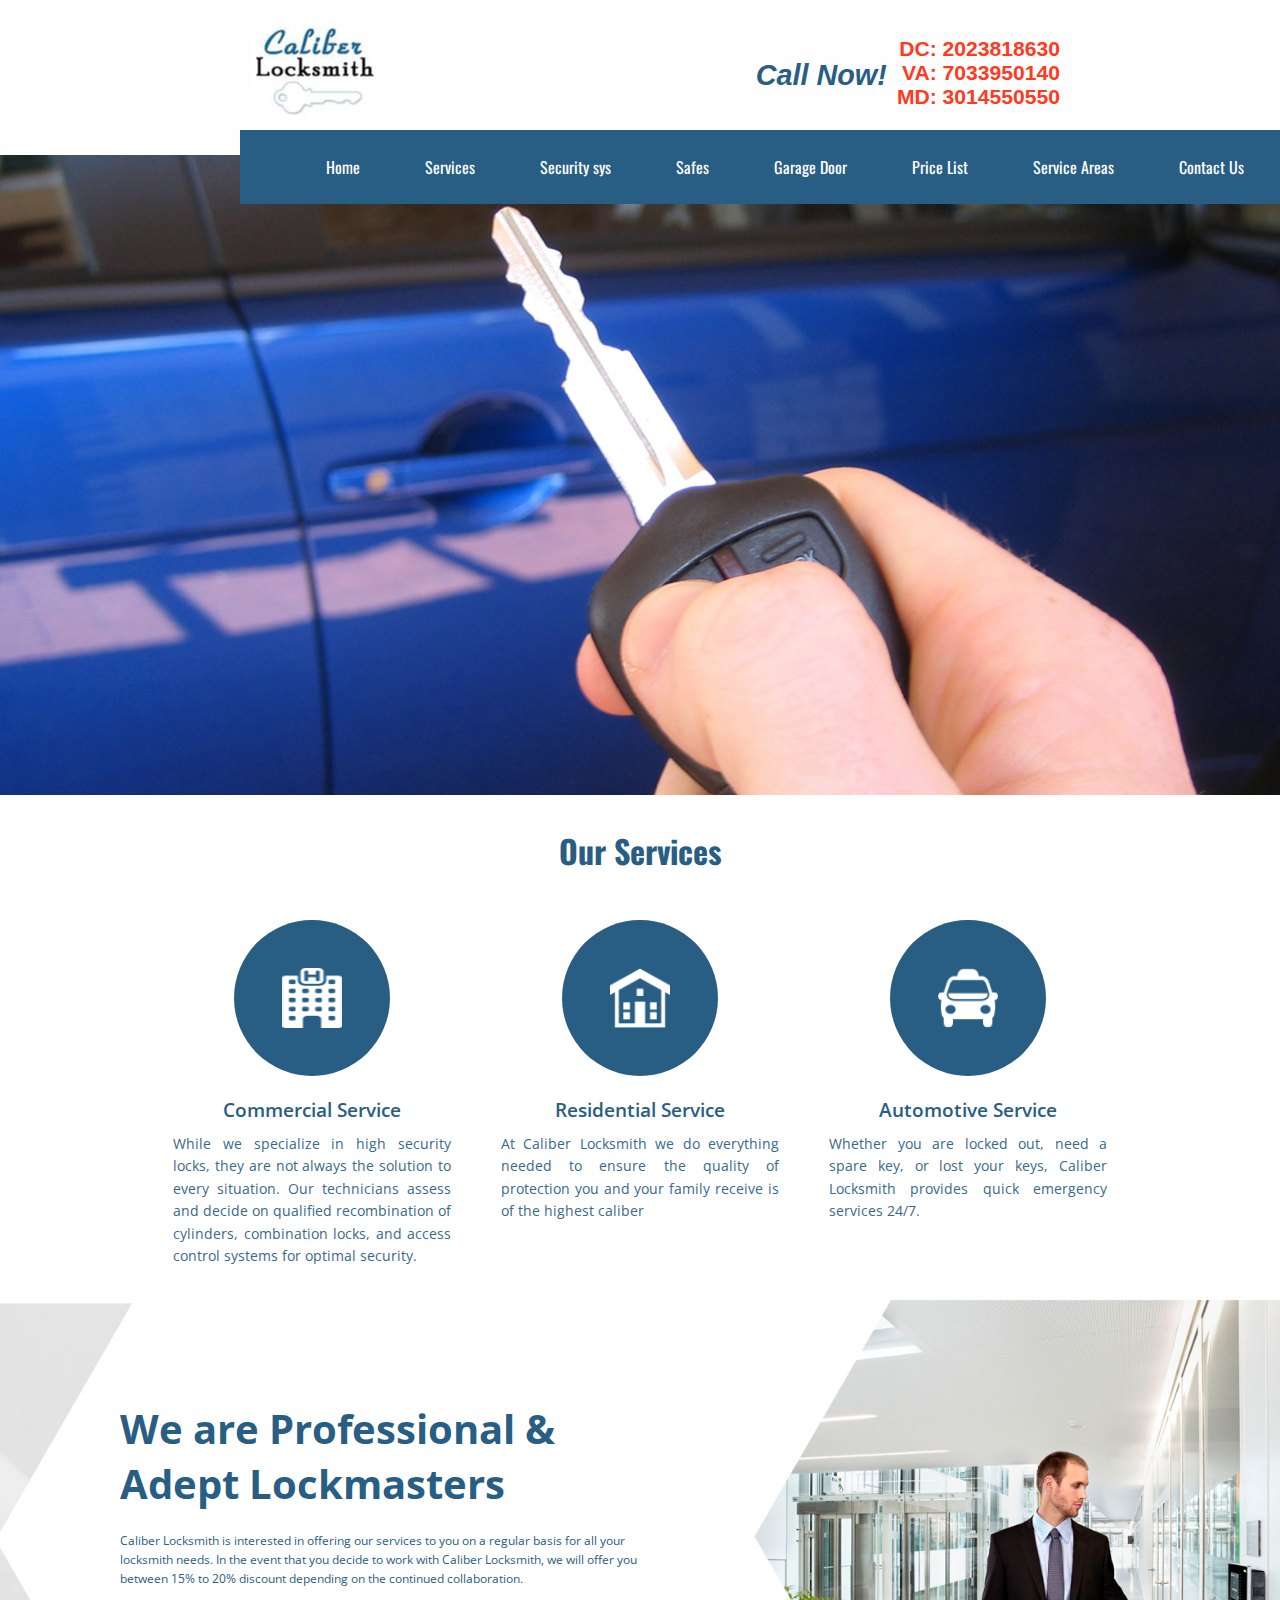
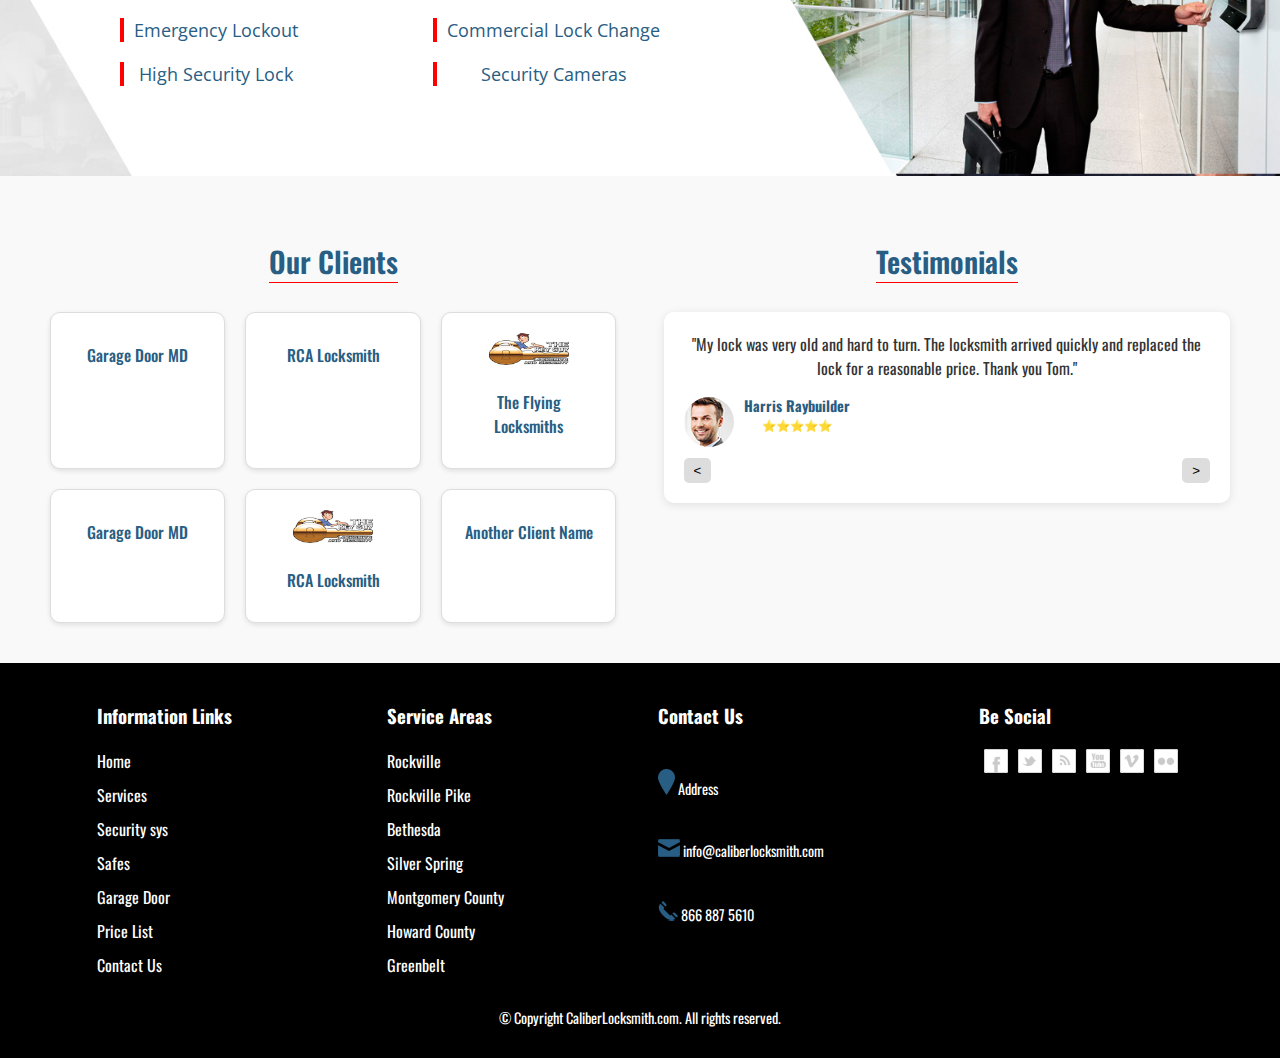
==== commit 69335d72: "ehti bhai" ====
--- a/web.html
+++ b/web.html
@@ -16,181 +16,190 @@
 </head>
 
 <body>
-
-    <!-- Navigation Bar -->
-    <header>
-        <div class="navbar">
-            <div class="logo">
-                <img src="/images/logo.jpg" alt="logo">
-            </div>
-            <div class="menu">
-                <ul>
-                    <li><a href="#">Home</a></li>
-                    <li><a href="#">Services</a></li>
-                    <li><a href="#">Security sys</a></li>
-                    <li><a href="#">Safes</a></li>
-                    <li><a href="#">Garage Door</a></li>
-                    <li><a href="#">Price List</a></li>
-                    <li><a href="#">Service Areas</a></li>
-                    <li><a href="#">Contact Us</a></li>
-                </ul>
-            </div>
-            <div class="call-now">
-                <p>Call Now!</p>
-                <p>DC: 2023818630 <br> VA: 7033950140 <br> MD: 3014550550</p>
+    <div class="container">
+        <!-- Navigation Bar -->
+        <header>
+            <div class="navbar">
+                <div class="logo">
+                    <img src="/images/logo.jpg" alt="logo">
+                </div>
+                <div class="menu">
+                    <ul>
+                        <li><a href="#">Home</a></li>
+                        <li><a href="#">Services</a></li>
+                        <li><a href="#">Security sys</a></li>
+                        <li><a href="#">Safes</a></li>
+                        <li><a href="#">Garage Door</a></li>
+                        <li><a href="#">Price List</a></li>
+                        <li><a href="#">Service Areas</a></li>
+                        <li><a href="#">Contact Us</a></li>
+                    </ul>
+                </div>
+                <div class="call-now">
+                    <p>Call Now!</p>
+                    <p>DC: 2023818630 <br> VA: 7033950140 <br> MD: 3014550550</p>
+                </div>
+            </div>
+        </header>
+
+        <!-- Hero Section -->
+        <section class="hero">
+            <img src="/images/car.jpg" alt="Car Key Image">
+        </section>
+
+        <!-- Services Section -->
+        <h2 class="serviceheading-main">Our Services</h2>
+        <div class="service-all">
+            <div class="commercial">
+                <div class="img-holder">
+                    <img src="/images/Untitled-1.png" alt="Untitled-1">  
+                </div>
+                <div class="txt-holder">
+                    <h3>Commercial Service</h3>
+                    <p> While we specialize in high security locks, they are not always the solution to
+                        every situation.
+                        Our technicians assess and decide on qualified recombination of cylinders, combination locks, and access
+                        control systems
+                        for optimal security.</p>
+                </div>
+            </div>
+            <div class="commercial">
+                <div class="img-holder">
+                    <img src="/images/Untitled-2.png" alt="Untitled-2">
+                </div>
+                <div class="txt-holder">
+                    <h3>Residential Service</h3>
+                    <p >At Caliber Locksmith we do everything needed to ensure the quality of protection you
+                        and your family receive is of the highest caliber</p>
+                </div>
+            </div>
+            <div class="commercial">
+                <div class="img-holder">
+                    <img src="/images/Untitled-3.png" alt="Untitled-3">
+                </div>
+                <div class="txt-holder">
+                    <h3>Automotive Service</h3>
+                    <p >Whether you are locked out, need a spare key, or lost your keys, Caliber Locksmith
+                        provides quick emergency services 24/7.</p>
+                </div>
             </div>
         </div>
-    </header>
-
-    <!-- Hero Section -->
-    <section class="hero">
-        <img src="/images/car.jpg" alt="Car Key Image">
-    </section>
-
-    <!-- Services Section -->
-    <h2 class="serviceheading-main">Our Services</h2>
-   <div class="service-all">
-    <div class="commercial">
-        <div class="img-holder">
-            <img src="/images/Untitled-1.png" alt="Untitled-1">  
-        </div>
-        <div class="txt-holder">
-            <h3>Commercial Service</h3>
-            <p> While we specialize in high security locks, they are not always the solution to
-                every situation.
-                Our technicians assess and decide on qualified recombination of cylinders, combination locks, and access
-                control systems
-                for optimal security.</p>
-        </div>
+
+        <!-- Locksmith Section -->
+        <section class="locksmith-info">
+            <div class="locksmith-text">
+                <h2 class="lock-text">We are Professional & Adept Lockmasters</h2>
+                <p class="lock-para">Caliber Locksmith is interested in offering our services to you on a regular basis for all your locksmith needs. In the event that you decide to work with Caliber Locksmith, we will offer you between 15% to 20% discount depending on the continued collaboration.</p>
+                <div class="lock-flex">
+                    <div class="lock-services">
+                        <p class="emergency">Emergency Lockout</p>
+                        <p class="emergency">High Security Lock</p>
+                    </div>
+                    <div class="lock-services">
+                        <p class="cameras">Commercial Lock Change</p>
+                        <p class="cameras">Security Cameras</p>
+                    </div>
+                </div>
+            </div>
+        </section>
+
+        <!-- Clients and Testimonials Section -->
+        <section class="clients-testimonials">
+            <div class="clients-section">
+                <h2><span>Our Clients</span></h2>
+                <div class="clients">
+                    <div class="client">
+                        <p>Garage Door MD</p>
+                    </div>
+                    <div class="client">
+                        <p>RCA Locksmith</p>
+                    </div>
+                    <div class="client">
+                        <img src="/images/key.jpg" alt="The Flying Locksmiths">
+                        <p>The Flying Locksmiths</p>
+                    </div>
+                    <div class="client">
+                        <p>Garage Door MD</p>
+                    </div>
+                    <div class="client">
+                        <img src="/images/key.jpg" alt="RCA Locksmith">
+                        <p>RCA Locksmith</p>
+                    </div>
+                    <div class="client">
+                        <p>Another Client Name</p>
+                    </div>
+                </div>
+            </div>
+
+            <div class="testimonials-section">
+                <h2><span>Testimonials</span></h2>
+                <div class="testimonials">
+                    <div class="testimonial">
+                        <p>"My lock was very old and hard to turn. The locksmith arrived quickly and replaced the lock for a reasonable price. Thank you Tom."</p>
+                        <div class="testimonial-info">
+                            <img src="/images/profile.jpg" alt="Harris Raybuilder">
+                            <div>
+                                <h4>Harris Raybuilder</h4>
+                                <p>⭐⭐⭐⭐⭐</p>
+                            </div>
+                        </div>
+                        <div class="testimonial-navigation">
+                            <button>&lt;</button>
+                            <button>&gt;</button>
+                        </div>
+                    </div>
+                </div>
+            </div>
+        </section>
+
+        <!-- Footer -->
+        <footer>
+            <div class="footer-content">
+                <div class="info-links">
+                    <h3>Information Links</h3>
+                    <ul>
+                        <li><a href="#">Home</a></li>
+                        <li><a href="#">Services</a></li>
+                        <li><a href="#">Security sys</a></li>
+                        <li><a href="#">Safes</a></li>
+                        <li><a href="#">Garage Door</a></li>
+                        <li><a href="#">Price List</a></li>
+                        <li><a href="#">Contact Us</a></li>
+                    </ul>
+                </div>
+                <div class="service-areas">
+                    <h3>Service Areas</h3>
+                    <ul>
+                        <li>Rockville</li>
+                        <li>Rockville Pike</li>
+                        <li>Bethesda</li>
+                        <li>Silver Spring</li>
+                        <li>Montgomery County</li>
+                        <li>Howard County</li>
+                        <li>Greenbelt</li>
+                    </ul>
+                </div>
+                <div class="contact-info">
+                    <h3>Contact Us</h3>
+                    <p><img src="/images/location.png" alt="Location Icon"> Address</p>
+                    <p><img src="/images/mail.png" alt="Email Icon"> info@caliberlocksmith.com</p>
+                    <p><img src="/images/call.png" alt="Phone Icon"> 866 887 5610</p>
+                </div>
+                <div class="social-links">
+                    <h3>Be Social</h3>
+                    <ul>
+                        <li><a href="#"><img src="/images/facebook.png" alt="Facebook"></a></li>
+                        <li><a href="#"><img src="/images/twitter.png" alt="Twitter"></a></li>
+                        <li><a href="#"><img src="/images/wifi.png" alt="wifi"></a></li>
+                        <li><a href="#"><img src="/images/youtube.png" alt="YouTube"></a></li>
+                        <li><a href="#"><img src="/images/v.png" alt="v"></a></li>
+                        <li><a href="#"><img src="/images/dot.png" alt="dot"></a></li>
+                    </ul>
+                </div>
+            </div>
+            <p>&copy; Copyright CaliberLocksmith.com. All rights reserved.</p>
+        </footer>
     </div>
-    <div class="commercial">
-        <div class="img-holder">
-            <img src="/images/Untitled-2.png" alt="Untitled-2">
-        </div>
-        <div class="txt-holder">
-            <h3>Residential Service</h3>
-            <p >At Caliber Locksmith we do everything needed to ensure the quality of protection you
-                and your family receive is of the highest caliber</p>
-        </div>
-    </div>
-    <div class="commercial">
-        <div class="img-holder">
-            <img src="/images/Untitled-3.png" alt="Untitled-3">
-        </div>
-        <div class="txt-holder">
-            <h3>Automotive Service</h3>
-            <p >Whether you are locked out, need a spare key, or lost your keys, Caliber Locksmith
-                provides quick emergency services 24/7.</p>
-        </div>
-    </div>
-   </div>
-
-
-   <!-- /*locksmith */ -->
-
-   <section class="locksmith-info">
-    <div class="locksmith-text">
-        <h2 class="lock-text">We are Professional & Adept Lockmasters</h2>
-        <p class="lock-para">Caliber Locksmith is interested in offering our services to you on a regular basis for all your locksmith needs. In the event that you decide to work with Caliber Locksmith, we will offer you between 15% to 20% discount depending on the continued collaboration.</p>
-        <div class="lock-flex">
-            <div class="lock-services">
-                <p class="emergency">Emergency Lockout</p>
-                <p class="emergency">Commercial Lock Change</p>
-            </div>
-            <div class="lock-services">
-                <p class="cameras">High Security Locks</p>
-                <p class="cameras">Security Cameras</p>
-            </div>
-        </div>
-    </div>
-</section>
-
-
-<section class="clients-testimonials">
-    <div class="clients-section">
-        <h2>Our Clients</h2>
-        <div class="clients">
-            <div class="client">
-                <p>Garage Door MD</p>
-            </div>
-            <div class="client">
-                <p>RCA Locksmith</p>
-            </div>
-            <div class="client">
-                <img src="/images/key.jpg" alt="The Flying Locksmiths">
-                <p>The Flying Locksmiths</p>
-            </div>
-            <div class="client">
-                <p>Garage Door MD</p>
-            </div>
-            <div class="client">
-                <img src="/images/key.jpg" alt="RCA Locksmith">
-                <p>RCA Locksmith</p>
-            </div>
-            <div class="client">
-                <p>Another Client Name</p>
-            </div>
-        </div>
-    </div>
-
-    <div class="testimonials-section">
-        <h2>Testimonials</h2>
-        <div class="testimonials">
-            <div class="testimonial">
-                <p>"My lock was very old and hard to turn. The locksmith arrived quickly and replaced the lock for a reasonable price. Thank you Tom."</p>
-                <div class="testimonial-info">
-                    <img src="/images/profile.jpg" alt="Harris Raybuilder">
-                    <div>
-                        <h4>Harris Raybuilder</h4>
-                        <p>⭐⭐⭐⭐⭐</p>
-                    </div>
-                </div>
-                <div class="testimonial-navigation">
-                    <button>&lt;</button>
-                    <button>&gt;</button>
-                </div>
-            </div>
-        </div>
-    </div>
-</section>
-
-
-
-
-    <!-- Footer -->
-    <footer>
-        <div class="footer-content">
-            <div class="info-links">
-                <h3>Information Links</h3>
-                <ul>
-                    <li><a href="#">Home</a></li>
-                    <li><a href="#">Services</a></li>
-                    <li><a href="#">Security sys</a></li>
-                    <li><a href="#">Safes</a></li>
-                    <li><a href="#">Garage Door</a></li>
-                    <li><a href="#">Price List</a></li>
-                    <li><a href="#">Contact Us</a></li>
-                </ul>
-            </div>
-            <div class="service-areas">
-                <h3>Service Areas</h3>
-                <ul>
-                    <li>Rockville</li>
-                    <li>Silver Spring</li>
-                    <li>Montgomery County</li>
-                    <li>Howard County</li>
-                    <li>Greenbelt</li>
-                </ul>
-            </div>
-            <div class="contact-info">
-                <h3>Contact Us</h3>
-                <p>Email: info@caliberlocksmith.com</p>
-                <p>Phone: 866 887 5610</p>
-            </div>
-        </div>
-        <p>&copy; Copyright CaliberLocksmith.com. All rights reserved.</p>
-    </footer>
-
 </body>
 
-</html>+</html>
--- a/style.css
+++ b/style.css
@@ -1,245 +1,246 @@
 /* General Styles */
 body {
-      font-family: "Oswald", sans-serif;
-      font-optical-sizing: auto;
-      font-weight: weight;
-      font-style: normal;
-     margin: 0;
-    padding: 0;
-    box-sizing: border-box;
+    font-family: "Oswald", sans-serif;
+    font-optical-sizing: auto;
+    font-weight: weight;
+    font-style: normal;
+   margin: 0;
+  padding: 0;
+  box-sizing: border-box;
 }
 
 h2, h3 {
-    text-align: center;
+  text-align: center;
 }
 
 a {
-    text-decoration: none;
-    color: inherit;
+  text-decoration: none;
+  color: inherit;
 }
 
 p {
-    text-align: center;
-    margin: 0 0 10px;
+  text-align: center;
+  margin: 0 0 10px;
 }
 
 /* Navigation Bar */
 .navbar {
-    background-color:#fffefe;
-    display: flex;
-    justify-content: space-between;
-    align-items: center;
-    color: white;
-    height: 155px;
+  background-color:#fffefe;
+  display: flex;
+  justify-content: space-between;
+  align-items: center;
+  color: white;
+  height: 155px;
 }
 .menu{
-    background-color: #285e83;
+  background-color: #285e83;
 display: flex;
-    position:absolute;
-    top: 130px;
-    width: 1050px;
-    height: 74px;
-    left: 240px;
- justify-content: center;
-    align-items: center;
-    color: white;
-    font-size: medium;
+  position:absolute;
+  top: 130px;
+  width: 1050px;
+  height: 74px;
+  left: 240px;
+justify-content: center;
+  align-items: center;
+  color: white;
+  font-size: medium;
 }
 
 .caliber{
-    color: #285e83;
-    font-style:oblique;
-    margin-left: 280px;
+  color: #285e83;
+  font-style:oblique;
+  margin-left: 280px;
 }
 .locksmith{
-    color: #000;
-    margin-left: 285px;
+  color: #000;
+  margin-left: 285px;
 }
 .navbarkey{
-    height: 70px;
-    width: 70px;
-    margin-left: 280px;
+  height: 70px;
+  width: 70px;
+  margin-left: 280px;
 }
 
 .logo{
-    margin-left: 250px;
-    margin-bottom: 10px;
+  margin-left: 250px;
+  margin-bottom: 10px;
 }
 /* Call Now Section */
 .call-now {
-    display: flex;
-    align-items: center;
-    text-align: right;
-    gap: 10px;
-    margin-right: 220px;
-    font-weight: bold;
-    font-size: 1.2em;
-    color: #ff3a1e; /* Bold red color for emphasis */
-    font-family: 'Roboto', sans-serif;
+  display: flex;
+  align-items: center;
+  text-align: right;
+  gap: 10px;
+  margin-right: 220px;
+  font-weight: bold;
+  font-size: 1.2em;
+  color: #ff3a1e; /* Bold red color for emphasis */
+  font-family: 'Roboto', sans-serif;
 }
 
 .call-now p:first-child {
-    font-size: 1.5em; /* Slightly larger for "Call Now!" text */
-    color: #285e83; /* Black for the "Call Now!" text */
-    margin-bottom: 5px;
-    font-style: italic;
+  font-size: 1.5em; /* Slightly larger for "Call Now!" text */
+  color: #285e83; /* Black for the "Call Now!" text */
+  margin-bottom: 5px;
+  font-style: italic;
 }
 
 .call-now p:nth-child(2) {
-    font-size: 1.1em; /* Phone numbers slightly smaller */
+  font-size: 1.1em; /* Phone numbers slightly smaller */
 }
 
 .navbar .logo h2 {
-    margin: 0;
+  margin: 0;
 }
 
 .navbar .menu ul {
-    list-style: none;
-    display: flex;
-    gap: 15px;
+  list-style: none;
+  display: flex;
+  gap: 15px;
 }
 
 .navbar .menu ul li {
-    padding: 10px 25px;
+  padding: 10px 25px;
 }
 
 .navbar .call-now p {
-    text-align: right;
+  text-align: right;
 }
 /* Hero Section */
 .hero img {
-    width: 100%;
-    height: 640px;
-    object-fit: cover;
+  width: 100%;
+  height: 640px;
+  object-fit: cover;
 }
 
 /*Services*/
 .serviceheading-main{
-    text-align: center;
-    color: #285e83;
-    font-size: 2rem;
+  text-align: center;
+  color: #285e83;
+  font-size: 2rem;
 }
 .service-all {
-    display: flex;
-    justify-content: space-around;  /* Ensures the service sections are evenly spaced */
-    align-items: flex-start; /* Aligns items vertically to the top */
-    margin-left: 10%;
-    margin-right: 10%;
-    padding: 20px;
+  display: flex;
+  justify-content: space-around;  /* Ensures the service sections are evenly spaced */
+  align-items: flex-start; /* Aligns items vertically to the top */
+  margin-left: 10%;
+  margin-right: 10%;
+  padding: 20px;
 }
 
 .commercial {
-    text-align: center;  /* Centers the heading and icon */
-    width: 300px;  /* Ensures each service section has a fixed width */
+  text-align: center;  /* Centers the heading and icon */
+  width: 300px;  /* Ensures each service section has a fixed width */
 }
 
 .img-holder {
-    background-color: #285e83;
-    width: 156px;
-    height: 156px;
-    border-radius: 50%;  /* Makes the blue background round */
-    display: flex;
-    justify-content: center;
-    align-items: center;
-    margin: 0 auto 20px;  /* Centers the circle and adds space below it */
+  background-color: #285e83;
+  width: 156px;
+  height: 156px;
+  border-radius: 50%;  /* Makes the blue background round */
+  display: flex;
+  justify-content: center;
+  align-items: center;
+  margin: 0 auto 20px;  /* Centers the circle and adds space below it */
 }
 
 .img-holder img {
-    width: 60px;  /* Adjusts the size of the icon */
-    height: 60px;
+  width: 60px;  /* Adjusts the size of the icon */
+  height: 60px;
 }
 
 .txt-holder {
-    max-width: 278px;  /* Limit the width of the text for a box-like appearance */
-    text-align: left;  /* Left-aligns the paragraph text */
-    margin: 0 auto;  /* Centers the text block */
-    color: #285e83;
-    flex-direction: column;
-    font-family: 'Open Sans', sans-serif;
+  max-width: 278px;  /* Limit the width of the text for a box-like appearance */
+  text-align: left;  /* Left-aligns the paragraph text */
+  margin: 0 auto;  /* Centers the text block */
+  color: #285e83;
+  flex-direction: column;
+  font-family: 'Open Sans', sans-serif;
 }
 
 .txt-holder h3 {
-    font-size: 1.2em;
-    font-weight: 600;
-    margin-bottom: 10px;
-    text-align: center;  /* Centers the heading */
+  font-size: 1.2em;
+  font-weight: 600;
+  margin-bottom: 10px;
+  text-align: center;  /* Centers the heading */
 }
 
 .txt-holder p {
-    font-size: 14px;
-    line-height: 1.6;
-    color: #36698b;
-    text-align: justify;  /* Ensures the text fills the width, forming a "box-like" shape */
+  font-size: 14px;
+  line-height: 1.6;
+  color: #36698b;
+  text-align: justify;  /* Ensures the text fills the width, forming a "box-like" shape */
 }
 
 /* Professional Locksmith Section */
 .locksmith-info {
-    display: flex;
-    justify-content: space-between;
-    align-items: center;
-    background-image: url('images/locksmith.jpg'); /* Your actual image path */
-    background-size: cover;
-    background-position: center;
-    padding: 50px 100px;
-    gap: 50px;
-    position: relative; /* This is to allow text to float above the image */
-    color: #285e83; /* Text color to match the second image */
+  display: flex;
+  justify-content: space-between;
+  align-items: center;
+  background-image: url('images/locksmith.jpg'); /* Your actual image path */
+  background-size: cover;
+  background-position: center;
+  padding: 50px 100px;
+  gap: 50px;
+  position: relative; /* This is to allow text to float above the image */
+  color: #285e83; /* Text color to match the second image */
 }
 
 .locksmith-text {
-    width: 50%;
-    padding: 20px;
-    font-family: 'Open Sans', sans-serif;
-    color: #285e83;
-    z-index: 2; /* Ensure text appears on top */
-    /* Add a very light, almost transparent background */
-    border-radius: 5px; /* Optional: To make the text box visually pleasing */
+  width: 50%;
+  padding: 20px;
+  font-family: 'Open Sans', sans-serif;
+  color: #285e83;
+  z-index: 2; /* Ensure text appears on top */
+  /* Add a very light, almost transparent background */
+  border-radius: 5px; /* Optional: To make the text box visually pleasing */
 }
 
 .lock-text {
-    font-size: 2.5em;
-    font-weight: 700;
-    margin-bottom: 20px;
-    text-align: left;
+  font-size: 2.5em;
+  font-weight: 700;
+  margin-bottom: 20px;
+  text-align: left;
 }
 
 .lock-para {
-    font-size: 12px;
-    line-height: 1.6;
-    margin-bottom: 30px;
-    text-align: left;
+  font-size: 12px;
+  line-height: 1.6;
+  margin-bottom: 30px;
+  text-align: left;
 }
 
 .lock-flex {
-    display: flex;
-    justify-content: space-between;
-    width: 100%;
-    margin-top: 30px;
+  display: flex;
+  justify-content: space-between;
+  width: 100%;
+  margin-top: 30px;
 }
 
 .lock-services {
-    display: flex;
-    flex-direction: column;
+  display: flex;
+  flex-direction: column;
 }
 
 .emergency, .cameras {
-    font-size: 18px;
-    font-weight: 400;
-    margin-bottom: 20px;
-    border-left: 4px solid #f00;
-    /* padding-left: 10px; */
+  font-size: 18px;
+  font-weight: 400;
+  margin-bottom: 20px;
+  border-left: 4px solid #f00;
+  
+  padding-left: 10px;
 }
 
 .lockpic {
-    position: absolute; /* Let the background image occupy the whole section */
-    top: 0;
-    right: 0;
-    bottom: 0;
-    left: 0;
-    z-index: 1; /* Background image stays behind text */
-    clip-path: polygon(10% 0%, 100% 0%, 90% 100%, 0% 100%);
-    background-size: cover;
-    background-position: center;
+  position: absolute; /* Let the background image occupy the whole section */
+  top: 0;
+  right: 0;
+  bottom: 0;
+  left: 0;
+  z-index: 1; /* Background image stays behind text */
+  clip-path: polygon(10% 0%, 100% 0%, 90% 100%, 0% 100%);
+  background-size: cover;
+  background-position: center;
 }
 
 
@@ -251,153 +252,210 @@
 
 /* Clients and Testimonials Section */
 .clients-testimonials {
-    width: 100%;
-    padding: 40px 50px; /* Padding added to avoid text touching corners */
-    background-color: #f9f9f9;
-    display: flex;
-    justify-content: space-between;
-    align-items: flex-start;
-    box-sizing: border-box; /* Ensure padding is included in width calculations */
+  width: 100%;
+  padding: 40px 50px; /* Padding added to avoid text touching corners */
+  background-color: #f9f9f9;
+  display: flex;
+  justify-content: space-between;
+  align-items: flex-start;
+  box-sizing: border-box; /* Ensure padding is included in width calculations */
 }
 
 .clients-section, .testimonials-section {
-    width: 48%;
-    display: flex;
-    flex-direction: column;
+  width: 48%;
+  display: flex;
+  flex-direction: column;
 }
 
 .clients-testimonials h2 {
-    color: #285e83;
-    font-size: 1.8em;
-    font-weight: 600;
-    margin-bottom: 10px;
-    border-bottom: 3px solid red; /* A bolder red underline */
-    display: inline-block;
-    padding-bottom: 10px;
-}
-
+  color: #285e83;
+  font-size: 1.8em;
+  font-weight: 600;
+  margin-bottom: 10px;
+  text-align: center;
+
+  /* border-bottom: 2px solid red;  */
+  display: inline-block;
+  /* padding-bottom: 0px; */
+}
+.clients-testimonials h2 span{
+      border-bottom: 1px solid red; 
+
+}
 .clients {
-    display: grid;
-    grid-template-columns: repeat(3, 1fr); /* Ensure three columns */
-    grid-template-rows: repeat(2, auto); /* Ensure two rows */
-    gap: 20px;
-    margin-top: 20px;
+  display: grid;
+  grid-template-columns: repeat(3, 1fr); /* Ensure three columns */
+  grid-template-rows: repeat(2, auto); /* Ensure two rows */
+  gap: 20px;
+  margin-top: 20px;
 }
 
 .client {
-    background-color: #fff;
-    border: 1px solid #ddd;
-    padding: 20px;
-    text-align: center;
-    border-radius: 10px;
-    box-shadow: 0 2px 5px rgba(0, 0, 0, 0.1); /* Add subtle shadow */
+  background-color: #fff;
+  border: 1px solid #ddd;
+  padding: 20px;
+  text-align: center;
+  border-radius: 10px;
+  box-shadow: 0 2px 5px rgba(0, 0, 0, 0.1); /* Add subtle shadow */
 }
 
 .client img {
-    max-width: 80px;
-    margin-bottom: 10px;
+  max-width: 80px;
+  margin-bottom: 10px;
 }
 
 .client p {
-    font-size: 1em;
-    font-weight: 500;
-    color: #285e83;
-    margin-top: 10px;
+  font-size: 1em;
+  font-weight: 500;
+  color: #285e83;
+  margin-top: 10px;
 }
 
 .testimonials {
-    display: flex;
-    justify-content: center;
-    margin-top: 20px;
+  display: flex;
+  justify-content: center;
+  margin-top: 20px;
 }
 
 .testimonial {
-    background-color: #fff;
-    padding: 20px;
-    border-radius: 10px;
-    text-align: left;
-    box-shadow: 0 2px 10px rgba(0, 0, 0, 0.1);
-    width: 100%;
-    max-width: 600px; /* Slightly larger for better layout */
+  background-color: #fff;
+  padding: 20px;
+  border-radius: 10px;
+  text-align: left;
+  box-shadow: 0 2px 10px rgba(0, 0, 0, 0.1);
+  width: 100%;
+  max-width: 600px; /* Slightly larger for better layout */
 }
 
 .testimonial p {
-    font-size: 1em;
-    color: #333;
-    margin-bottom: 15px;
+  font-size: 1em;
+  color: #333;
+  margin-bottom: 15px;
 }
 
 .testimonial-info {
-    display: flex;
-    align-items: center;
-    gap: 10px;
+  display: flex;
+  align-items: center;
+  gap: 10px;
 }
 
 .testimonial-info img {
-    width: 50px;
-    height: 50px;
-    border-radius: 50%;
+  width: 50px;
+  height: 50px;
+  border-radius: 50%;
 }
 
 .testimonial-info div {
-    font-size: 0.9em;
+  font-size: 0.9em;
 }
 
 .testimonial-info h4 {
-    font-size: 1em;
-    margin: 0;
-    color: #285e83;
+  font-size: 1em;
+  margin: 0;
+  color: #285e83;
 }
 
 .testimonial-info p {
-    font-size: 0.8em;
-    color: #f39c12;
+  font-size: 0.8em;
+  color: #f39c12;
 }
 
 .testimonial-navigation {
-    display: flex;
-    justify-content: space-between;
-    margin-top: 10px;
+  display: flex;
+  justify-content: space-between;
+  margin-top: 10px;
 }
 
 .testimonial-navigation button {
-    background-color: #ddd;
-    border: none;
-    padding: 5px 10px;
-    cursor: pointer;
-    border-radius: 5px;
+  background-color: #ddd;
+  border: none;
+  padding: 5px 10px;
+  cursor: pointer;
+  border-radius: 5px;
 }
 
 .testimonial-navigation button:hover {
-    background-color: #ccc;
+  background-color: #ccc;
 }
 
 
 
 /* Footer */
 footer {
-    background-color:black;
-    color: white;
-    padding: 20px;
+  background-color: black;
+  color: white;
+  padding: 20px 0;
+  text-align: center;
 }
 
 .footer-content {
-    display: flex;
-    justify-content: space-around;
+  display: flex;
+  justify-content: space-around;
+  align-items: flex-start;
+  max-width: 1500px;
+  margin: 0 auto;
+  padding: 0 20px;
+}
+
+.footer-content div {
+  display: flex;
+  flex-direction: column;
+  align-items: flex-start; /* Aligns items to the left */
+  gap: 10px; /* Adds space between items */
+}
+
+.footer-content h3 {
+  margin-bottom: 10px;
 }
 
 .footer-content ul {
-    list-style: none;
+  list-style: none;
+  padding: 0;
+  margin: 0; /* Removes default margin */
+  display: flex;
+  flex-direction: column;
+  align-items: flex-start;
 }
 
 .footer-content ul li {
-    margin-bottom: 10px;
+  margin-bottom: 10px;
+}
+
+.footer-content ul li a {
+  color: white;
+  text-decoration: none;
+}
+
+.footer-content ul li a:hover {
+  text-decoration: underline;
+}
+
+.social-links ul {
+  display: flex;
+  flex-direction: row;
+  justify-content: flex-start;
+  align-items: flex-start; /* Aligns items to the left */
+  padding: 0;
+  margin: 0; /* Removes default margin */
+}
+
+.social-links ul li {
+  margin: 0 5px;
+}
+
+.social-links ul li a img {
+  width: 24px;
+  height: 24px;
 }
 
 footer p {
-    text-align: center;
-    margin-top: 20px;
-}
-border{
-    background-color: #285e83;
-}
+  margin-top: 20px;
+  font-size: 0.9em;
+}
+
+/* Add this to your existing CSS file */
+.container {
+  max-width: 1500px;
+  margin: 0 auto; /* Centers the container */
+  /* padding: 0 20px; Optional: Adds some padding for better appearance */
+}
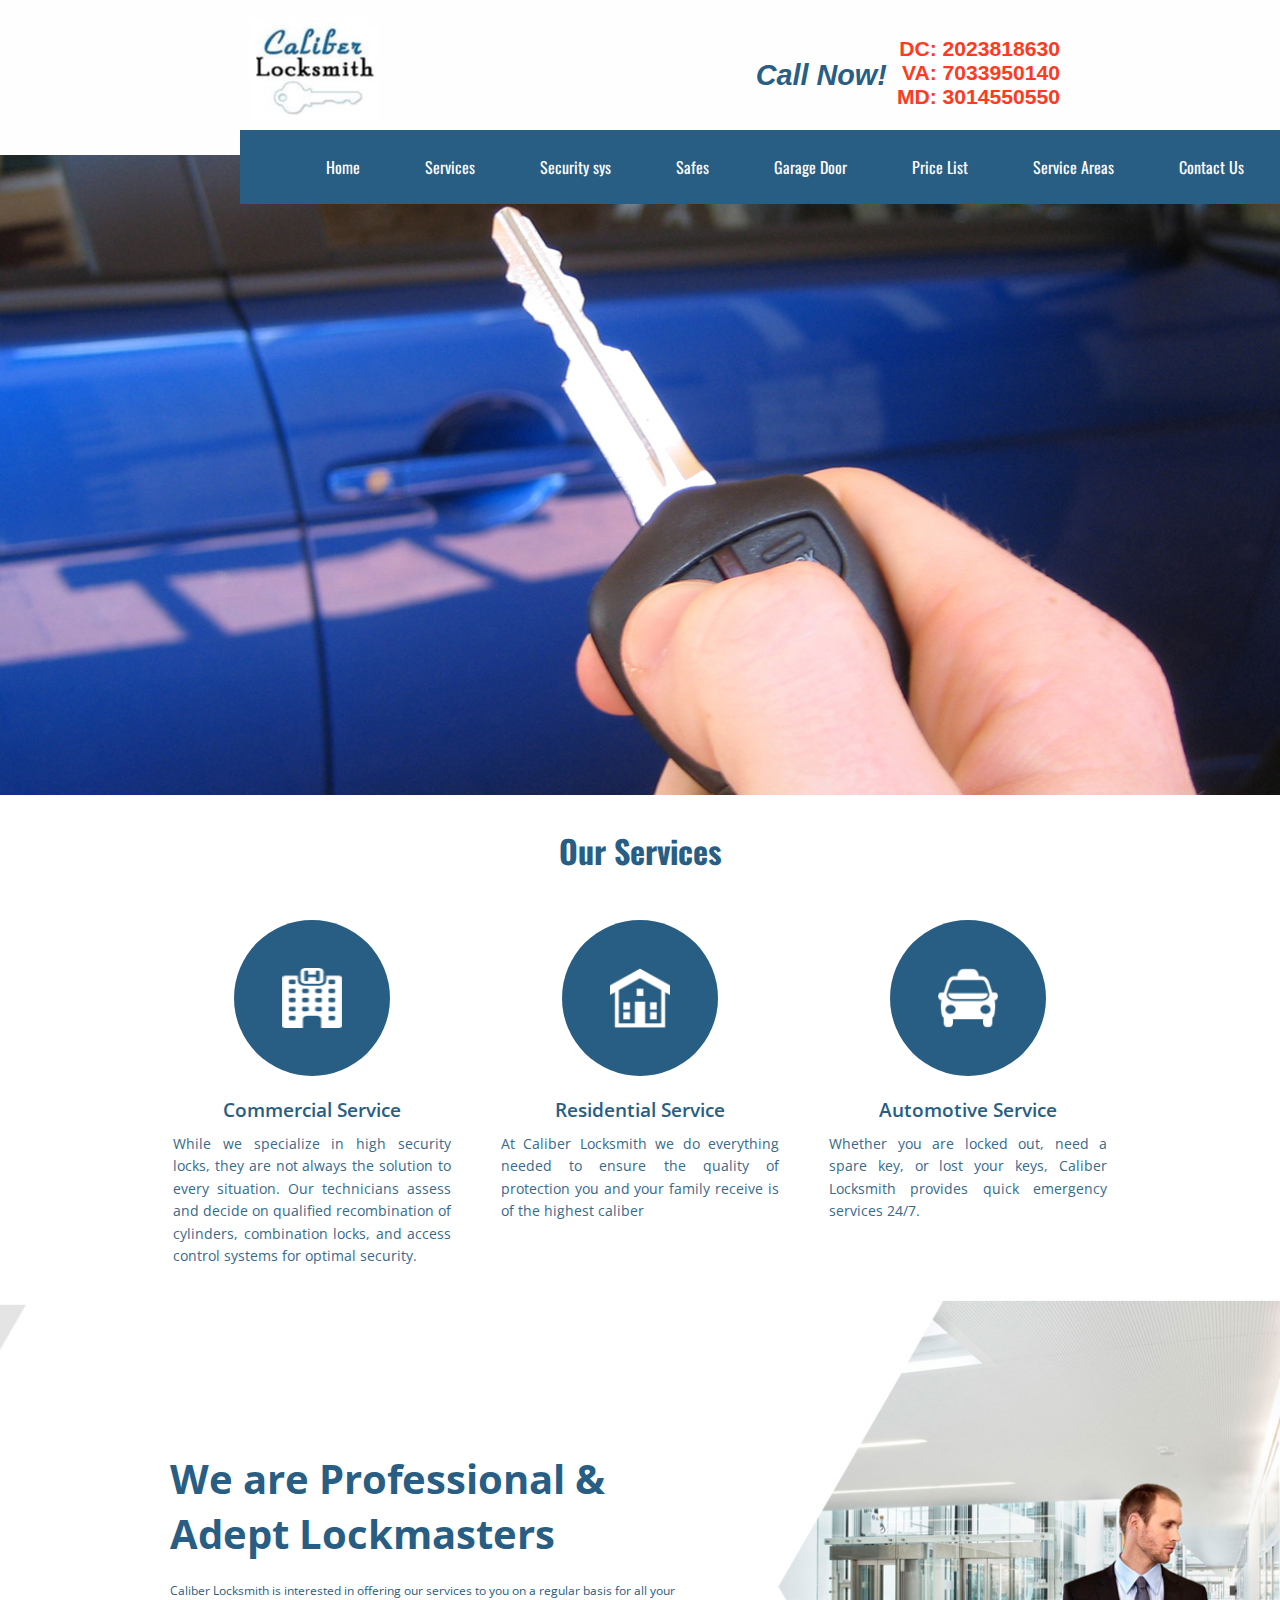
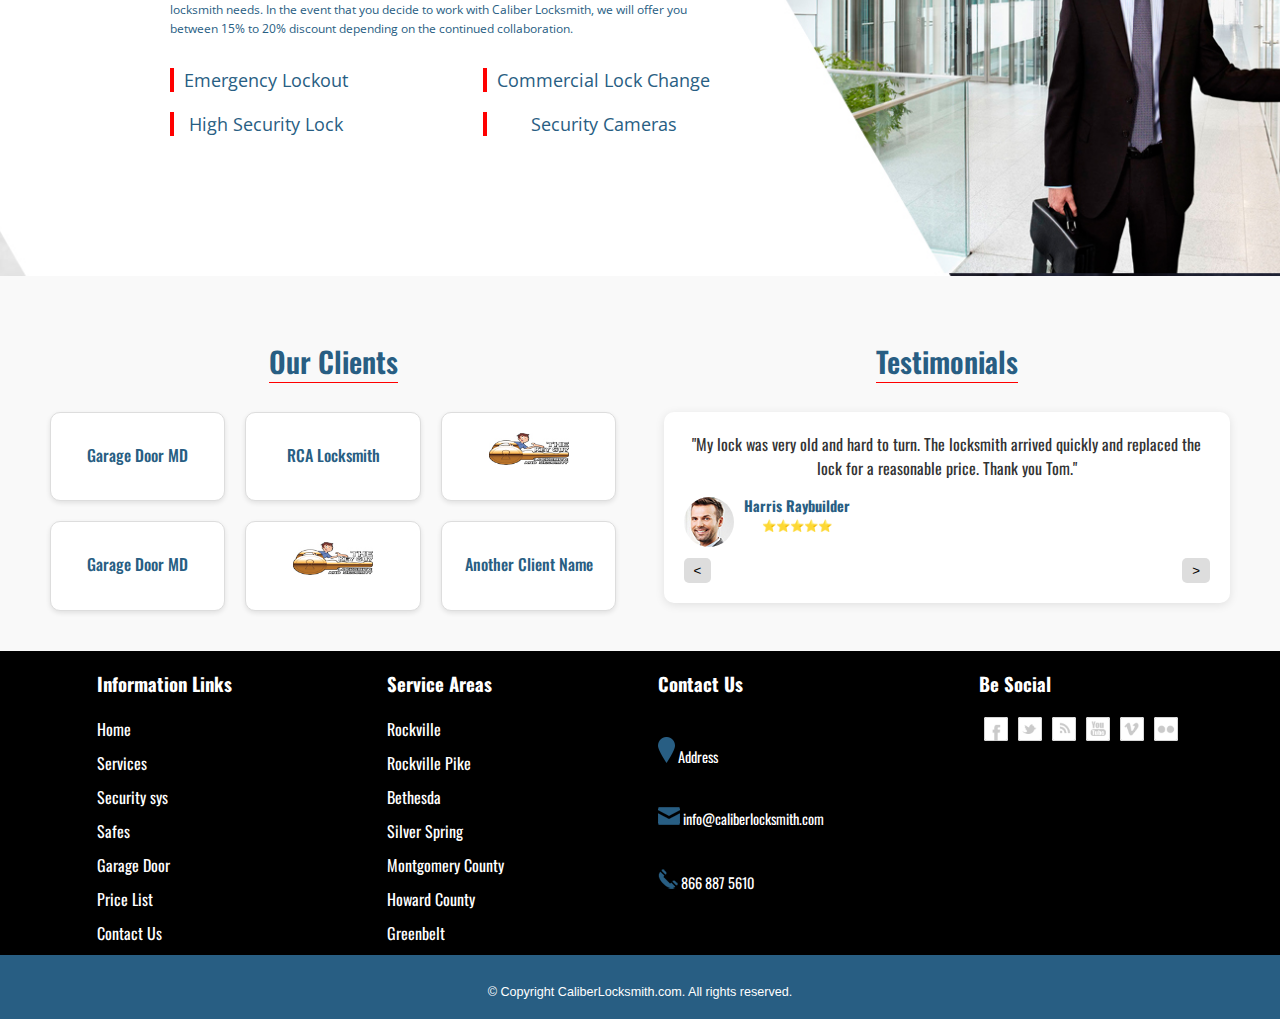
==== commit 89b18939: "New code" ====
--- a/web.html
+++ b/web.html
@@ -21,7 +21,7 @@
         <header>
             <div class="navbar">
                 <div class="logo">
-                    <img src="/images/logo.jpg" alt="logo">
+                    <img src="./images/logo.jpg" alt="logo">
                 </div>
                 <div class="menu">
                     <ul>
@@ -44,7 +44,7 @@
 
         <!-- Hero Section -->
         <section class="hero">
-            <img src="/images/car.jpg" alt="Car Key Image">
+            <img src="./images/car.jpg" alt="Car Key Image">
         </section>
 
         <!-- Services Section -->
@@ -52,7 +52,7 @@
         <div class="service-all">
             <div class="commercial">
                 <div class="img-holder">
-                    <img src="/images/Untitled-1.png" alt="Untitled-1">  
+                    <img src="./images/Untitled-1.png" alt="Untitled-1">  
                 </div>
                 <div class="txt-holder">
                     <h3>Commercial Service</h3>
@@ -65,7 +65,7 @@
             </div>
             <div class="commercial">
                 <div class="img-holder">
-                    <img src="/images/Untitled-2.png" alt="Untitled-2">
+                    <img src="./images/Untitled-2.png" alt="Untitled-2">
                 </div>
                 <div class="txt-holder">
                     <h3>Residential Service</h3>
@@ -75,7 +75,7 @@
             </div>
             <div class="commercial">
                 <div class="img-holder">
-                    <img src="/images/Untitled-3.png" alt="Untitled-3">
+                    <img src="./images/Untitled-3.png" alt="Untitled-3">
                 </div>
                 <div class="txt-holder">
                     <h3>Automotive Service</h3>
@@ -115,15 +115,13 @@
                         <p>RCA Locksmith</p>
                     </div>
                     <div class="client">
-                        <img src="/images/key.jpg" alt="The Flying Locksmiths">
-                        <p>The Flying Locksmiths</p>
+                        <img src="./images/key.jpg" alt="The Flying Locksmiths">
                     </div>
                     <div class="client">
                         <p>Garage Door MD</p>
                     </div>
                     <div class="client">
-                        <img src="/images/key.jpg" alt="RCA Locksmith">
-                        <p>RCA Locksmith</p>
+                        <img src="./images/key.jpg" alt="RCA Locksmith">
                     </div>
                     <div class="client">
                         <p>Another Client Name</p>
@@ -137,7 +135,7 @@
                     <div class="testimonial">
                         <p>"My lock was very old and hard to turn. The locksmith arrived quickly and replaced the lock for a reasonable price. Thank you Tom."</p>
                         <div class="testimonial-info">
-                            <img src="/images/profile.jpg" alt="Harris Raybuilder">
+                            <img src="./images/profile.jpg" alt="Harris Raybuilder">
                             <div>
                                 <h4>Harris Raybuilder</h4>
                                 <p>⭐⭐⭐⭐⭐</p>
@@ -153,53 +151,57 @@
         </section>
 
         <!-- Footer -->
-        <footer>
-            <div class="footer-content">
-                <div class="info-links">
-                    <h3>Information Links</h3>
-                    <ul>
-                        <li><a href="#">Home</a></li>
-                        <li><a href="#">Services</a></li>
-                        <li><a href="#">Security sys</a></li>
-                        <li><a href="#">Safes</a></li>
-                        <li><a href="#">Garage Door</a></li>
-                        <li><a href="#">Price List</a></li>
-                        <li><a href="#">Contact Us</a></li>
-                    </ul>
-                </div>
-                <div class="service-areas">
-                    <h3>Service Areas</h3>
-                    <ul>
-                        <li>Rockville</li>
-                        <li>Rockville Pike</li>
-                        <li>Bethesda</li>
-                        <li>Silver Spring</li>
-                        <li>Montgomery County</li>
-                        <li>Howard County</li>
-                        <li>Greenbelt</li>
-                    </ul>
-                </div>
-                <div class="contact-info">
-                    <h3>Contact Us</h3>
-                    <p><img src="/images/location.png" alt="Location Icon"> Address</p>
-                    <p><img src="/images/mail.png" alt="Email Icon"> info@caliberlocksmith.com</p>
-                    <p><img src="/images/call.png" alt="Phone Icon"> 866 887 5610</p>
-                </div>
-                <div class="social-links">
-                    <h3>Be Social</h3>
-                    <ul>
-                        <li><a href="#"><img src="/images/facebook.png" alt="Facebook"></a></li>
-                        <li><a href="#"><img src="/images/twitter.png" alt="Twitter"></a></li>
-                        <li><a href="#"><img src="/images/wifi.png" alt="wifi"></a></li>
-                        <li><a href="#"><img src="/images/youtube.png" alt="YouTube"></a></li>
-                        <li><a href="#"><img src="/images/v.png" alt="v"></a></li>
-                        <li><a href="#"><img src="/images/dot.png" alt="dot"></a></li>
-                    </ul>
-                </div>
-            </div>
-            <p>&copy; Copyright CaliberLocksmith.com. All rights reserved.</p>
-        </footer>
+       <footer>
+    <div class="footer-content">
+        <div class="info-links">
+            <h3>Information Links</h3>
+            <ul>
+                <li><a href="#">Home</a></li>
+                <li><a href="#">Services</a></li>
+                <li><a href="#">Security sys</a></li>
+                <li><a href="#">Safes</a></li>
+                <li><a href="#">Garage Door</a></li>
+                <li><a href="#">Price List</a></li>
+                <li><a href="#">Contact Us</a></li>
+            </ul>
+        </div>
+        <div class="service-areas">
+            <h3>Service Areas</h3>
+            <ul>
+                <li>Rockville</li>
+                <li>Rockville Pike</li>
+                <li>Bethesda</li>
+                <li>Silver Spring</li>
+                <li>Montgomery County</li>
+                <li>Howard County</li>
+                <li>Greenbelt</li>
+            </ul>
+        </div>
+        <div class="contact-info">
+            <h3>Contact Us</h3>
+            <p><img src="./images/location.png" alt="Location Icon"> Address</p>
+            <p><img src="./images/mail.png" alt="Email Icon"> info@caliberlocksmith.com</p>
+            <p><img src="./images/call.png" alt="Phone Icon"> 866 887 5610</p>
+        </div>
+        <div class="social-links">
+            <h3>Be Social</h3>
+            <ul>
+                <li><a href="#"><img src="./images/facebook.png" alt="Facebook"></a></li>
+                <li><a href="#"><img src="./images/twitter.png" alt="Twitter"></a></li>
+                <li><a href="#"><img src="./images/wifi.png" alt="wifi"></a></li>
+                <li><a href="#"><img src="./images/youtube.png" alt="YouTube"></a></li>
+                <li><a href="#"><img src="./images/v.png" alt="v"></a></li>
+                <li><a href="#"><img src="./images/dot.png" alt="dot"></a></li>
+            </ul>
+        </div>
     </div>
+
+      <!-- Blue background for copyright section -->
+      <div class="copyright-section">
+        <p>&copy; Copyright CaliberLocksmith.com. All rights reserved.</p>
+    </div>
+</footer>
+
 </body>
 
 </html>
--- a/style.css
+++ b/style.css
@@ -188,7 +188,7 @@
 
 .locksmith-text {
   width: 50%;
-  padding: 20px;
+  padding: 70px;
   font-family: 'Open Sans', sans-serif;
   color: #285e83;
   z-index: 2; /* Ensure text appears on top */
@@ -384,7 +384,7 @@
 footer {
   background-color: black;
   color: white;
-  padding: 20px 0;
+  padding: px 0;
   text-align: center;
 }
 
@@ -452,6 +452,16 @@
   margin-top: 20px;
   font-size: 0.9em;
 }
+.copyright-section {
+  background-color: #285e83; /* Blue background */
+  color: white;
+  padding: 10px 0;
+  text-align: center;
+  font-size: 14px;
+  font-family: "Roboto", sans-serif;
+  width: 100%;
+  margin: 0;
+}
 
 /* Add this to your existing CSS file */
 .container {
@@ -459,3 +469,4 @@
   margin: 0 auto; /* Centers the container */
   /* padding: 0 20px; Optional: Adds some padding for better appearance */
 }
+
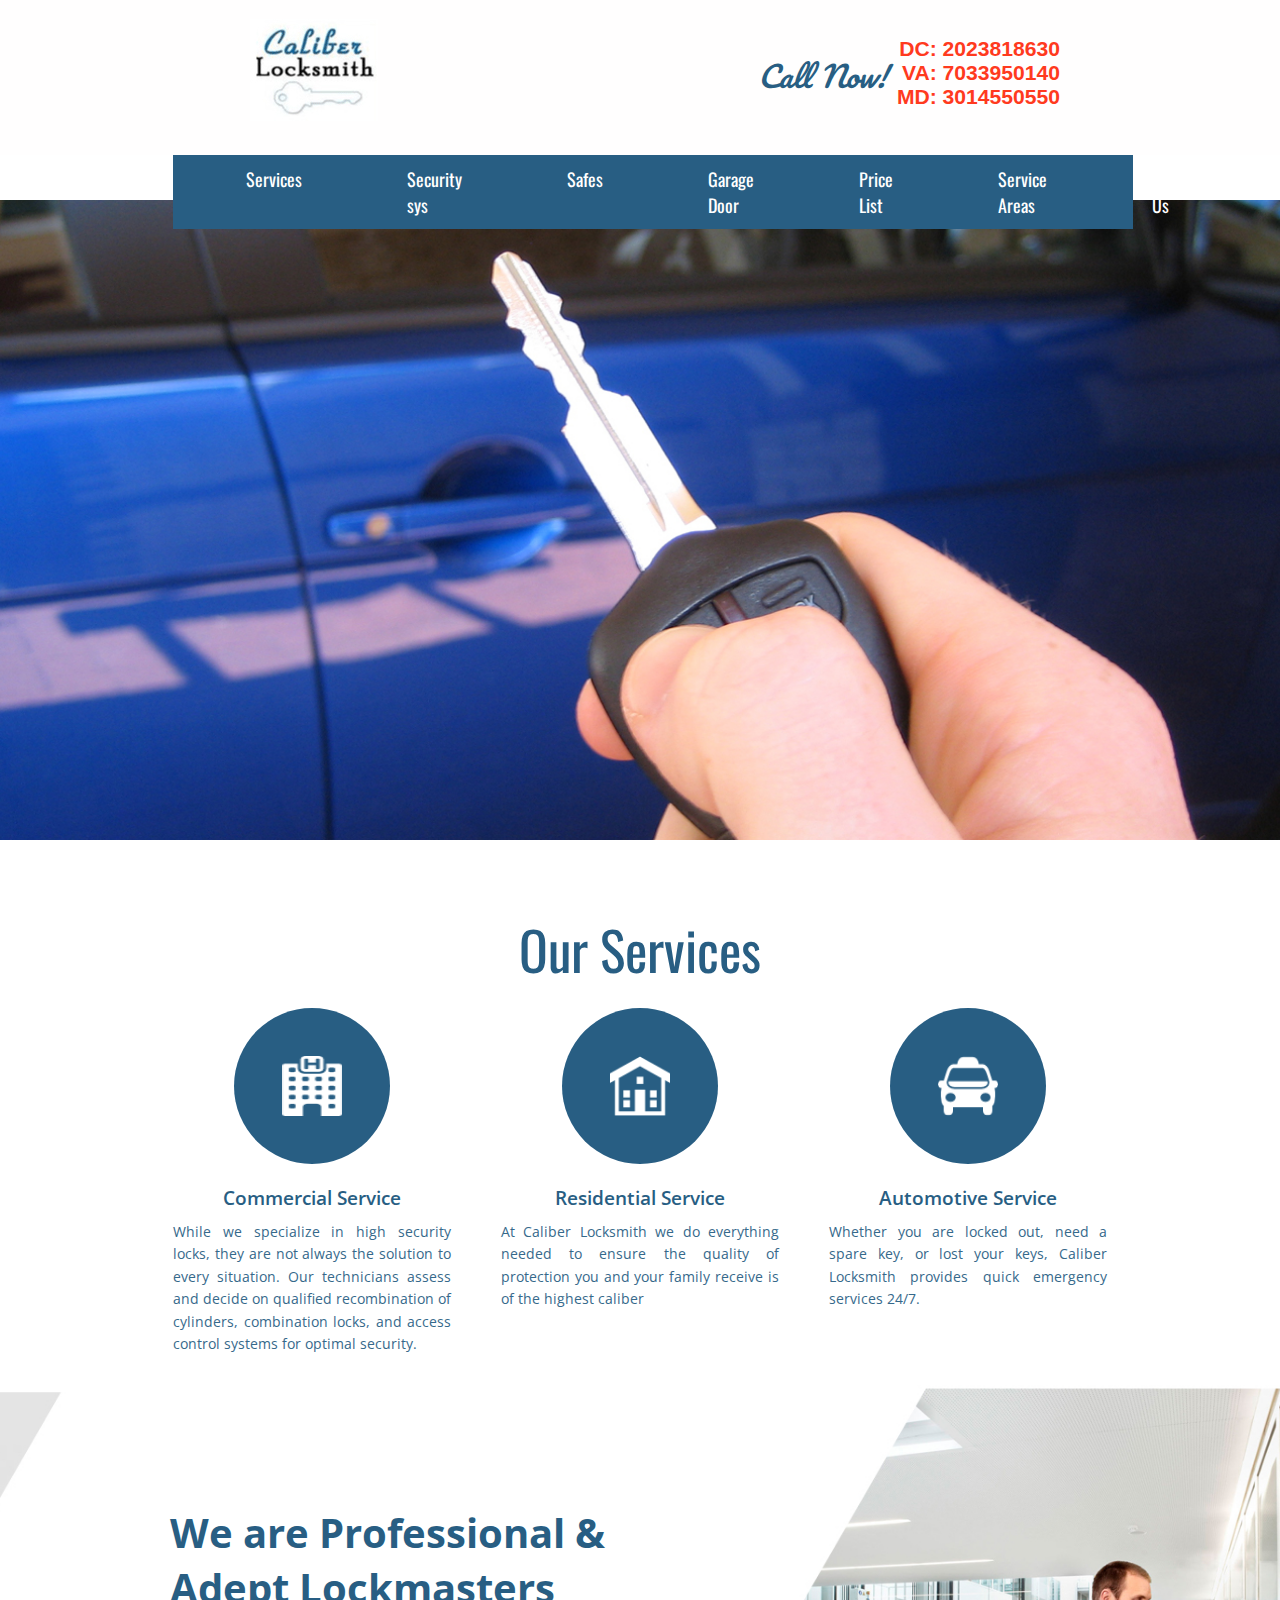
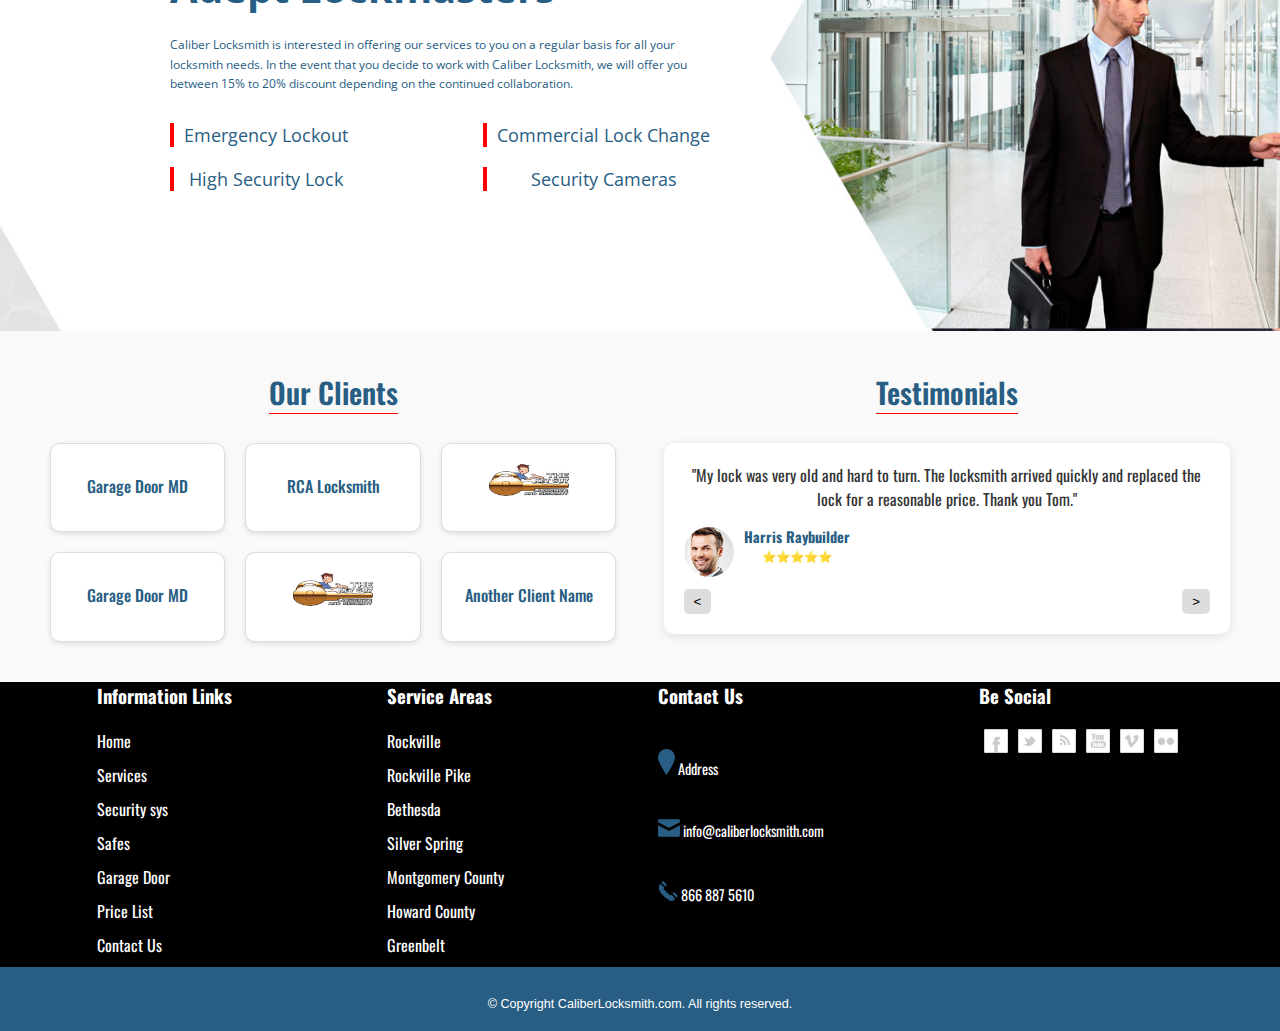
==== commit d9f36e48: "Changed css with 100% screen scale" ====
--- a/web.html
+++ b/web.html
@@ -11,7 +11,9 @@
     <link rel="preconnect" href="https://fonts.googleapis.com">
     <link rel="preconnect" href="https://fonts.gstatic.com" crossorigin>
     <link href="https://fonts.googleapis.com/css2?family=Open+Sans:ital,wght@0,300..800;1,300..800&display=swap"
-        rel="stylesheet">
+    <link rel="preconnect" href="https://fonts.googleapis.com">
+<link rel="preconnect" href="https://fonts.gstatic.com" crossorigin>
+<link href="https://fonts.googleapis.com/css2?family=Open+Sans:ital,wght@0,300..800;1,300..800&family=Pacifico&display=swap" rel="stylesheet"> 
     <link rel="stylesheet" href="style.css">
 </head>
 
@@ -23,23 +25,23 @@
                 <div class="logo">
                     <img src="./images/logo.jpg" alt="logo">
                 </div>
-                <div class="menu">
-                    <ul>
-                        <li><a href="#">Home</a></li>
-                        <li><a href="#">Services</a></li>
-                        <li><a href="#">Security sys</a></li>
-                        <li><a href="#">Safes</a></li>
-                        <li><a href="#">Garage Door</a></li>
-                        <li><a href="#">Price List</a></li>
-                        <li><a href="#">Service Areas</a></li>
-                        <li><a href="#">Contact Us</a></li>
-                    </ul>
-                </div>
                 <div class="call-now">
-                    <p>Call Now!</p>
+                    <p class="abc">Call Now!</p>
                     <p>DC: 2023818630 <br> VA: 7033950140 <br> MD: 3014550550</p>
-                </div>
-            </div>
+                </div>  
+            </div>
+        <div class="menu">
+            <ul>
+                    <li><a href="#">Home</a></li>
+                    <li><a href="#">Services</a></li>
+                    <li><a href="#">Security sys</a></li>
+                    <li><a href="#">Safes</a></li>
+                    <li><a href="#">Garage Door</a></li>
+                    <li><a href="#">Price List</a></li>
+                    <li><a href="#">Service Areas</a></li>
+                    <li><a href="#">Contact Us</a></li>
+                </ul>
+        </div>
         </header>
 
         <!-- Hero Section -->
--- a/style.css
+++ b/style.css
@@ -1,12 +1,19 @@
 /* General Styles */
+*{
+  margin: 0;
+  padding: 0;
+}
 body {
-    font-family: "Oswald", sans-serif;
-    font-optical-sizing: auto;
-    font-weight: weight;
-    font-style: normal;
-   margin: 0;
-  padding: 0;
+  font-family: "Oswald", sans-serif;
+  font-optical-sizing: auto;
+  font-style: normal;
   box-sizing: border-box;
+  width: 100%;
+  overflow-x: hidden; /* Prevents horizontal scrolling */
+}
+html{
+  width: 100%;
+  overflow-x: hidden; /* Prevents horizontal scrolling */
 }
 
 h2, h3 {
@@ -24,6 +31,9 @@
 }
 
 /* Navigation Bar */
+header{
+  height: 200px;
+}
 .navbar {
   background-color:#fffefe;
   display: flex;
@@ -32,34 +42,7 @@
   color: white;
   height: 155px;
 }
-.menu{
-  background-color: #285e83;
-display: flex;
-  position:absolute;
-  top: 130px;
-  width: 1050px;
-  height: 74px;
-  left: 240px;
-justify-content: center;
-  align-items: center;
-  color: white;
-  font-size: medium;
-}
-
-.caliber{
-  color: #285e83;
-  font-style:oblique;
-  margin-left: 280px;
-}
-.locksmith{
-  color: #000;
-  margin-left: 285px;
-}
-.navbarkey{
-  height: 70px;
-  width: 70px;
-  margin-left: 280px;
-}
+
 
 .logo{
   margin-left: 250px;
@@ -83,41 +66,66 @@
   color: #285e83; /* Black for the "Call Now!" text */
   margin-bottom: 5px;
   font-style: italic;
+  margin-left: 250px;
 }
 
 .call-now p:nth-child(2) {
   font-size: 1.1em; /* Phone numbers slightly smaller */
 }
-
-.navbar .logo h2 {
-  margin: 0;
-}
-
-.navbar .menu ul {
+.menu{
+  background-color: #285e83;
+  display: flex;
+  position:relative;
+  width: 75%;
+  height: 74px;
+ justify-content: center;
+  align-items: center;
+  color: white;
+  font-size: medium;
+  margin-left: 13.5%;
+  margin-bottom: 300px;
+}
+ .menu ul {
   list-style: none;
   display: flex;
   gap: 15px;
 }
 
-.navbar .menu ul li {
-  padding: 10px 25px;
-}
-
-.navbar .call-now p {
+ .menu ul li {
+  padding: 10px 45px;
+ 
+  font-size: large;
+}
+
+.call-now p {
   text-align: right;
 }
-/* Hero Section */
-.hero img {
-  width: 100%;
+.abc{
+  font-family: "Pacifico", cursive;
+  font-weight: 400;
+  font-style: normal;
+}
+
+
+
+ .hero img {
   height: 640px;
   object-fit: cover;
+  width: 100%;
 }
 
 /*Services*/
 .serviceheading-main{
   text-align: center;
   color: #285e83;
-  font-size: 2rem;
+  font-size: 0.556in;
+  margin-top: 5%;
+  font-family: "Oswald", sans-serif;
+  font-optical-sizing: auto;
+  font-weight: 400;
+  font-style: normal;
+
+
 }
 .service-all {
   display: flex;
@@ -243,13 +251,6 @@
   background-position: center;
 }
 
-
-
-
-
-
-
-
 /* Clients and Testimonials Section */
 .clients-testimonials {
   width: 100%;
@@ -465,8 +466,229 @@
 
 /* Add this to your existing CSS file */
 .container {
-  max-width: 1500px;
-  margin: 0 auto; /* Centers the container */
-  /* padding: 0 20px; Optional: Adds some padding for better appearance */
-}
-
+  max-width: 100%;
+  margin: 0 auto;
+  padding: 0;
+}
+
+@media (max-width: 320px) {
+
+  /* Navigation Bar */
+  .navbar {
+    padding: 5px;
+    flex-direction: column;
+    align-items: center;
+    height: auto;
+  }
+  .navbar .menu ul li {
+    padding: 10px 0px;
+  }
+  
+
+  .logo {
+    margin: 0 auto 10px;
+    text-align: center;
+  }
+
+  .menu {
+    position: static;
+    width: 100%;
+    height: auto;
+    margin: 5px auto;
+    text-align: center;
+  }
+
+  .menu ul {
+    flex-direction: column;
+    gap: 5px;
+    padding: 0;
+  }
+
+  .menu ul li {
+    font-size: 0.9em;
+    padding: 8px 0;
+    width: 100%;
+    text-align: center;
+  }
+
+  .call-now {
+    display: flex;
+    flex-direction: column;
+    align-items: center;
+    font-size: 0.8em;
+    margin-top: 10px;
+    text-align: center;
+  }
+
+  .call-now p:first-child {
+    font-size: 1em;
+    margin: 0;
+  }
+
+  .call-now p:nth-child(2) {
+    font-size: 0.8em;
+    line-height: 1.2;
+  }
+
+  /* Hero Section */
+  /* .hero img {
+    width: 100%;
+    height: 200px;
+    object-fit: cover;
+  } */
+
+  /* Services Section */
+  .serviceheading-main {
+    font-size: 1.5rem;
+  }
+
+  .service-all {
+    flex-direction: column;
+    align-items: center;
+    padding: 10px;
+    margin-left: 0;
+    margin-right: 0;
+  }
+
+  .commercial {
+    width: 100%;
+    max-width: 300px;
+    margin-bottom: 20px;
+  }
+
+  .img-holder {
+    width: 120px;
+    height: 120px;
+  }
+
+  .img-holder img {
+    width: 50px;
+    height: 50px;
+  }
+
+  .txt-holder h3 {
+    font-size: 1.1em;
+  }
+
+  .txt-holder p {
+    font-size: 12px;
+  }
+
+  /* Locksmith Section */
+  .locksmith-info {
+    flex-direction: column;
+    padding: 20px;
+    gap: 20px;
+  }
+
+  .locksmith-text {
+    width: 100%;
+    padding: 10px;
+  }
+
+  .lock-text {
+    font-size: 1.5em;
+    text-align: center;
+  }
+
+  .lock-para {
+    font-size: 12px;
+    text-align: center;
+  }
+
+  .lock-flex {
+    flex-direction: column;
+    gap: 10px;
+  }
+
+  .lock-services p {
+    font-size: 0.9em;
+    padding-left: 5px;
+  }
+
+  /* Clients and Testimonials Section */
+  .clients-testimonials {
+    flex-direction: column;
+    padding: 20px;
+  }
+
+  .clients-section, .testimonials-section {
+    width: 100%;
+  }
+
+  .clients-testimonials h2 {
+    font-size: 1.5em;
+  }
+
+  .clients {
+    grid-template-columns: 1fr;
+    gap: 10px;
+  }
+
+  .client {
+    padding: 10px;
+    font-size: 0.8em;
+  }
+
+  .testimonial {
+    padding: 15px;
+    font-size: 0.8em;
+  }
+
+  .testimonial-info h4 {
+    font-size: 0.9em;
+  }
+
+  .testimonial-info p {
+    font-size: 0.7em;
+  }
+
+  /* Footer */
+  footer {
+    padding: 10px 0;
+  }
+
+  .footer-content {
+    flex-direction: column;
+    align-items: center;
+  }
+
+  .footer-content div {
+    align-items: center;
+  }
+
+  .footer-content h3 {
+    font-size: 1em;
+    text-align: center;
+  }
+
+  .footer-content ul {
+    align-items: center;
+  }
+
+  .footer-content ul li {
+    margin-bottom: 5px;
+    font-size: 0.8em;
+  }
+
+  .social-links ul {
+    justify-content: center;
+  }
+
+  .social-links ul li {
+    margin: 0 3px;
+  }
+
+  footer p {
+    font-size: 0.7em;
+  }
+
+  .copyright-section {
+    font-size: 0.8em;
+  }
+
+  /* Container */
+  .container {
+    padding: 0 10px;
+  }
+}
